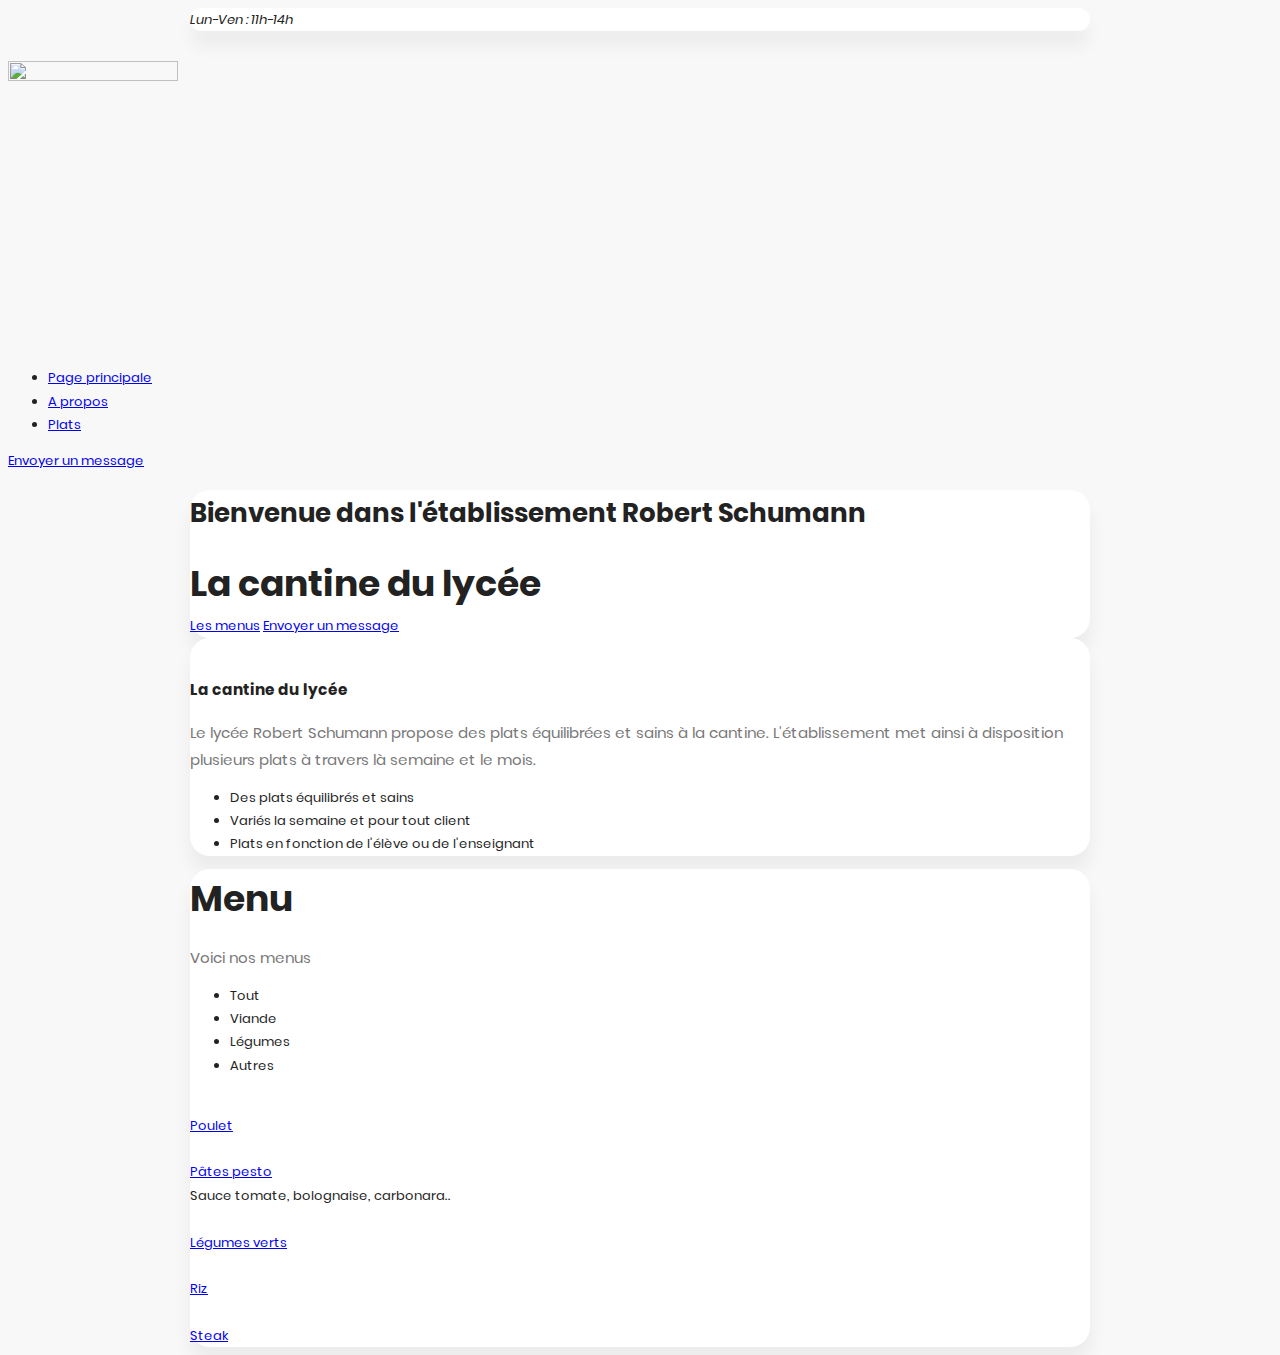
==== index.html @ 61a74714 "Ajout des dossiersAjout des dossiers" ====
<!DOCTYPE html>
<html lang="en">

<head>
  <meta charset="utf-8">
  <meta content="width=device-width, initial-scale=1.0" name="viewport">

  <title>Cantine Lycée Robert Schumann</title>
  <meta content="" name="description">
  <meta content="" name="keywords">

  <!-- Favicons -->
  <link href="assets/img/favicon.png" rel="icon">
  <link href="assets/img/apple-touch-icon.png" rel="apple-touch-icon">

  <!-- Google Fonts -->
  <link href="https://fonts.googleapis.com/css?family=Open+Sans:300,300i,400,400i,600,600i,700,700i|Playfair+Display:ital,wght@0,400;0,500;0,600;0,700;1,400;1,500;1,600;1,700|Poppins:300,300i,400,400i,500,500i,600,600i,700,700i" rel="stylesheet">

  <!-- Vendor CSS Files -->
  <link href="assets/vendor/animate.css/animate.min.css" rel="stylesheet">
  <link href="assets/vendor/aos/aos.css" rel="stylesheet">
  <link href="assets/vendor/bootstrap/css/bootstrap.min.css" rel="stylesheet">
  <link href="assets/vendor/bootstrap-icons/bootstrap-icons.css" rel="stylesheet">
  <link href="assets/vendor/boxicons/css/boxicons.min.css" rel="stylesheet">
  <link href="assets/vendor/glightbox/css/glightbox.min.css" rel="stylesheet">
  <link href="assets/vendor/swiper/swiper-bundle.min.css" rel="stylesheet">

  <!-- Template Main CSS File -->
  <link href="assets/css/style.css" rel="stylesheet">

  <!-- =======================================================
  * Template Name: Restaurantly - v3.10.0
  * Template URL: https://bootstrapmade.com/restaurantly-restaurant-template/
  * Author: BootstrapMade.com
  * License: https://bootstrapmade.com/license/
  ======================================================== -->
</head>

<body>

  <!-- ======= Top Bar ======= -->
  <div id="topbar" class="d-flex align-items-center fixed-top">
    <div class="container d-flex justify-content-center justify-content-md-between">

      <div class="contact-info d-flex align-items-center">
        <i class="bi bi-clock d-flex align-items-center ms-4"><span> Lun-Ven : 11h-14h  </span></i>
      </div>

      <div class="languages d-none d-md-flex align-items-center">
      </div>
    </div>
  </div>

  <!-- ======= Header ======= -->
  <header id="header" class="fixed-top d-flex align-items-cente">
    <div class="container-fluid container-xl d-flex align-items-center justify-content-lg-between">

      <h1 class="logo me-auto me-lg-0"><img src="assets/img/logo_cantine.png" height="300" width="170">
      </a></h1>
      <!-- Uncomment below if you prefer to use an image logo -->
      <!-- <a href="index.html" class="logo me-auto me-lg-0"><img src="assets/img/logo.png" alt="" class="img-fluid"></a>-->

      <nav id="navbar" class="navbar order-last order-lg-0">
        <ul>
          <li><a class="nav-link scrollto active" href="#hero">Page principale</a></li>
          <li><a class="nav-link scrollto" href="#about">A propos</a></li>
          <li><a class="nav-link scrollto" href="#menu">Plats</a></li>
        </ul>
        <i class="bi bi-list mobile-nav-toggle"></i>
      </nav><!-- .navbar -->
      <a href="#book-a-table" class="book-a-table-btn scrollto d-none d-lg-flex">Envoyer un message</a>

    </div>
  </header><!-- End Header -->

  <!-- ======= Hero Section ======= -->
  <section id="hero" class="d-flex align-items-center">
    <div class="container position-relative text-center text-lg-start" data-aos="zoom-in" data-aos-delay="100">
      <div class="row">
        <div class="col-lg-8">
          <h1>Bienvenue dans l'établissement <span>Robert Schumann</span></h1>
          <h2>La cantine du lycée</h2>

          <div class="btns">
            <a href="#menu" class="btn-menu animated fadeInUp scrollto">Les menus</a>
            <a href="#book-a-table" class="btn-book animated fadeInUp scrollto">Envoyer un message</a>
          </div>
        </div>
        <div class="col-lg-4 d-flex align-items-center justify-content-center position-relative" data-aos="zoom-in" data-aos-delay="200">
          <a href="https://www.youtube.com/watch?v=fm4fLvDPv0Y" class="glightbox play-btn"></a>
        </div>

      </div>
    </div>
  </section><!-- End Hero -->

  <main id="main">

    <!-- ======= About Section ======= -->
    <section id="about" class="about">
      <div class="container" data-aos="fade-up">

        <div class="row">
          <div class="col-lg-6 order-1 order-lg-2" data-aos="zoom-in" data-aos-delay="100">
            <div class="about-img">
              <img src="assets/img/about.jpg" alt="">
            </div>
          </div>
          <div class="col-lg-6 pt-4 pt-lg-0 order-2 order-lg-1 content">
            <h3>La cantine du lycée</h3>
            <p class="fst-italic">
              Le lycée Robert Schumann propose des plats équilibrées et sains à la cantine. L'établissement met ainsi à disposition
              plusieurs plats à travers là semaine et le mois.
            </p>
            <ul>
              <li><i class="bi bi-check-circle"></i> Des plats équilibrés et sains</li>
              <li><i class="bi bi-check-circle"></i> Variés la semaine et pour tout client</li>
              <li><i class="bi bi-check-circle"></i> Plats en fonction de l'élève ou de l'enseignant</ul>
          </div>
        </div>

      </div>
    </section><!-- End About Section -->

    <!-- ======= Menu Section ======= -->
    <section id="menu" class="menu section-bg">
      <div class="container" data-aos="fade-up">

        <div class="section-title">
          <h2>Menu</h2>
          <p>Voici nos menus</p>
        </div>

        <div class="row" data-aos="fade-up" data-aos-delay="100">
          <div class="col-lg-12 d-flex justify-content-center">
            <ul id="menu-flters">
              <li data-filter="*" class="filter-active">Tout</li>
              <li data-filter=".filter-viandes">Viande</li>
              <li data-filter=".filter-legumes">Légumes</li>
              <li data-filter=".filter-other">Autres</li>
            </ul>
          </div>
        </div>

        <div class="row menu-container" data-aos="fade-up" data-aos-delay="200">

          <div class="col-lg-6 menu-item filter-viandes">
            <img src="https://recette.supertoinette.com/155452/b/poulet-roti.jpg" class="menu-img" alt="">
            <div class="menu-content">
              <a href="#">Poulet</a>
            </div>
          </div>

          <div class="col-lg-6 menu-item filter-other">
            <img src="https://les-bonnes-pates.fr/wp-content/uploads/2020/01/assiette-pates-penne-rigate-pesto-de-calabre.png" class="menu-img" alt="">
            <div class="menu-content">
              <a href="#">Pâtes pesto</a>
            </div>
            <div class="menu-ingredients">
              Sauce tomate, bolognaise, carbonara..
            </div>
          </div>

          <div class="col-lg-6 menu-item filter-legumes">
            <img src="https://img.cuisineaz.com/660x660/2016/10/05/i92037-haricots-verts-de-grand-mere.jpg" class="menu-img" alt="">
            <div class="menu-content">
              <a href="#">Légumes verts</a>
            </div>
            <div class="menu-ingredients">
            </div>
          </div>

          <div class="col-lg-6 menu-item filter-other">
            <img src="https://assets.afcdn.com/recipe/20170314/37610_w1024h576c1cx2464cy1632.webp" class="menu-img" alt="">
            <div class="menu-content">
              <a href="#">Riz</a>
            </div>
            <div class="menu-ingredients">
            </div>
          </div>

          <div class="col-lg-6 menu-item filter-viandes">
            <img src="https://www.pixorepas.fr/recipes/images/56-phpG98IJl.png" class="menu-img" alt="">
            <div class="menu-content">
              <a href="#">Steak</a>
            </div>
            <div class="menu-ingredients">
            </div>
          </div>

        </div>

      </div>


  <!-- Vendor JS Files -->
  <script src="assets/vendor/aos/aos.js"></script>
  <script src="assets/vendor/bootstrap/js/bootstrap.bundle.min.js"></script>
  <script src="assets/vendor/glightbox/js/glightbox.min.js"></script>
  <script src="assets/vendor/isotope-layout/isotope.pkgd.min.js"></script>
  <script src="assets/vendor/swiper/swiper-bundle.min.js"></script>
  <script src="assets/vendor/php-email-form/validate.js"></script>

  <!-- Template Main JS File -->
  <script src="assets/js/main.js"></script>

</body>

</html>
---- assets/css/style.css ----
/* @extend display-flex; */
display-flex, .display-flex, .display-flex-center, .signup-content, .signin-content, .social-login, .socials {
  display: flex;
  display: -webkit-flex; }

/* @extend list-type-ulli; */
list-type-ulli, .socials {
  list-style-type: none;
  margin: 0;
  padding: 0; }

/* poppins-300 - latin */
@font-face {
  font-family: 'Poppins';
  font-style: normal;
  font-weight: 300;
  src: url("../fonts/poppins/poppins-v5-latin-300.eot");
  /* IE9 Compat Modes */
  src: local("Poppins Light"), local("Poppins-Light"), url("../fonts/poppins/poppins-v5-latin-300.eot?#iefix") format("embedded-opentype"), url("../fonts/poppins/poppins-v5-latin-300.woff2") format("woff2"), url("../fonts/poppins/poppins-v5-latin-300.woff") format("woff"), url("../fonts/poppins/poppins-v5-latin-300.ttf") format("truetype"), url("../fonts/poppins/poppins-v5-latin-300.svg#Poppins") format("svg");
  /* Legacy iOS */ }
/* poppins-300italic - latin */
@font-face {
  font-family: 'Poppins';
  font-style: italic;
  font-weight: 300;
  src: url("../fonts/poppins/poppins-v5-latin-300italic.eot");
  /* IE9 Compat Modes */
  src: local("Poppins Light Italic"), local("Poppins-LightItalic"), url("../fonts/poppins/poppins-v5-latin-300italic.eot?#iefix") format("embedded-opentype"), url("../fonts/poppins/poppins-v5-latin-300italic.woff2") format("woff2"), url("../fonts/poppins/poppins-v5-latin-300italic.woff") format("woff"), url("../fonts/poppins/poppins-v5-latin-300italic.ttf") format("truetype"), url("../fonts/poppins/poppins-v5-latin-300italic.svg#Poppins") format("svg");
  /* Legacy iOS */ }
/* poppins-regular - latin */
@font-face {
  font-family: 'Poppins';
  font-style: normal;
  font-weight: 400;
  src: url("../fonts/poppins/poppins-v5-latin-regular.eot");
  /* IE9 Compat Modes */
  src: local("Poppins Regular"), local("Poppins-Regular"), url("../fonts/poppins/poppins-v5-latin-regular.eot?#iefix") format("embedded-opentype"), url("../fonts/poppins/poppins-v5-latin-regular.woff2") format("woff2"), url("../fonts/poppins/poppins-v5-latin-regular.woff") format("woff"), url("../fonts/poppins/poppins-v5-latin-regular.ttf") format("truetype"), url("../fonts/poppins/poppins-v5-latin-regular.svg#Poppins") format("svg");
  /* Legacy iOS */ }
/* poppins-italic - latin */
@font-face {
  font-family: 'Poppins';
  font-style: italic;
  font-weight: 400;
  src: url("../fonts/poppins/poppins-v5-latin-italic.eot");
  /* IE9 Compat Modes */
  src: local("Poppins Italic"), local("Poppins-Italic"), url("../fonts/poppins/poppins-v5-latin-italic.eot?#iefix") format("embedded-opentype"), url("../fonts/poppins/poppins-v5-latin-italic.woff2") format("woff2"), url("../fonts/poppins/poppins-v5-latin-italic.woff") format("woff"), url("../fonts/poppins/poppins-v5-latin-italic.ttf") format("truetype"), url("../fonts/poppins/poppins-v5-latin-italic.svg#Poppins") format("svg");
  /* Legacy iOS */ }
/* poppins-500 - latin */
@font-face {
  font-family: 'Poppins';
  font-style: normal;
  font-weight: 500;
  src: url("../fonts/poppins/poppins-v5-latin-500.eot");
  /* IE9 Compat Modes */
  src: local("Poppins Medium"), local("Poppins-Medium"), url("../fonts/poppins/poppins-v5-latin-500.eot?#iefix") format("embedded-opentype"), url("../fonts/poppins/poppins-v5-latin-500.woff2") format("woff2"), url("../fonts/poppins/poppins-v5-latin-500.woff") format("woff"), url("../fonts/poppins/poppins-v5-latin-500.ttf") format("truetype"), url("../fonts/poppins/poppins-v5-latin-500.svg#Poppins") format("svg");
  /* Legacy iOS */ }
/* poppins-500italic - latin */
@font-face {
  font-family: 'Poppins';
  font-style: italic;
  font-weight: 500;
  src: url("../fonts/poppins/poppins-v5-latin-500italic.eot");
  /* IE9 Compat Modes */
  src: local("Poppins Medium Italic"), local("Poppins-MediumItalic"), url("../fonts/poppins/poppins-v5-latin-500italic.eot?#iefix") format("embedded-opentype"), url("../fonts/poppins/poppins-v5-latin-500italic.woff2") format("woff2"), url("../fonts/poppins/poppins-v5-latin-500italic.woff") format("woff"), url("../fonts/poppins/poppins-v5-latin-500italic.ttf") format("truetype"), url("../fonts/poppins/poppins-v5-latin-500italic.svg#Poppins") format("svg");
  /* Legacy iOS */ }
/* poppins-600 - latin */
@font-face {
  font-family: 'Poppins';
  font-style: normal;
  font-weight: 600;
  src: url("../fonts/poppins/poppins-v5-latin-600.eot");
  /* IE9 Compat Modes */
  src: local("Poppins SemiBold"), local("Poppins-SemiBold"), url("../fonts/poppins/poppins-v5-latin-600.eot?#iefix") format("embedded-opentype"), url("../fonts/poppins/poppins-v5-latin-600.woff2") format("woff2"), url("../fonts/poppins/poppins-v5-latin-600.woff") format("woff"), url("../fonts/poppins/poppins-v5-latin-600.ttf") format("truetype"), url("../fonts/poppins/poppins-v5-latin-600.svg#Poppins") format("svg");
  /* Legacy iOS */ }
/* poppins-700 - latin */
@font-face {
  font-family: 'Poppins';
  font-style: normal;
  font-weight: 700;
  src: url("../fonts/poppins/poppins-v5-latin-700.eot");
  /* IE9 Compat Modes */
  src: local("Poppins Bold"), local("Poppins-Bold"), url("../fonts/poppins/poppins-v5-latin-700.eot?#iefix") format("embedded-opentype"), url("../fonts/poppins/poppins-v5-latin-700.woff2") format("woff2"), url("../fonts/poppins/poppins-v5-latin-700.woff") format("woff"), url("../fonts/poppins/poppins-v5-latin-700.ttf") format("truetype"), url("../fonts/poppins/poppins-v5-latin-700.svg#Poppins") format("svg");
  /* Legacy iOS */ }
/* poppins-700italic - latin */
@font-face {
  font-family: 'Poppins';
  font-style: italic;
  font-weight: 700;
  src: url("../fonts/poppins/poppins-v5-latin-700italic.eot");
  /* IE9 Compat Modes */
  src: local("Poppins Bold Italic"), local("Poppins-BoldItalic"), url("../fonts/poppins/poppins-v5-latin-700italic.eot?#iefix") format("embedded-opentype"), url("../fonts/poppins/poppins-v5-latin-700italic.woff2") format("woff2"), url("../fonts/poppins/poppins-v5-latin-700italic.woff") format("woff"), url("../fonts/poppins/poppins-v5-latin-700italic.ttf") format("truetype"), url("../fonts/poppins/poppins-v5-latin-700italic.svg#Poppins") format("svg");
  /* Legacy iOS */ }
/* poppins-800 - latin */
@font-face {
  font-family: 'Poppins';
  font-style: normal;
  font-weight: 800;
  src: url("../fonts/poppins/poppins-v5-latin-800.eot");
  /* IE9 Compat Modes */
  src: local("Poppins ExtraBold"), local("Poppins-ExtraBold"), url("../fonts/poppins/poppins-v5-latin-800.eot?#iefix") format("embedded-opentype"), url("../fonts/poppins/poppins-v5-latin-800.woff2") format("woff2"), url("../fonts/poppins/poppins-v5-latin-800.woff") format("woff"), url("../fonts/poppins/poppins-v5-latin-800.ttf") format("truetype"), url("../fonts/poppins/poppins-v5-latin-800.svg#Poppins") format("svg");
  /* Legacy iOS */ }
/* poppins-800italic - latin */
@font-face {
  font-family: 'Poppins';
  font-style: italic;
  font-weight: 800;
  src: url("../fonts/poppins/poppins-v5-latin-800italic.eot");
  /* IE9 Compat Modes */
  src: local("Poppins ExtraBold Italic"), local("Poppins-ExtraBoldItalic"), url("../fonts/poppins/poppins-v5-latin-800italic.eot?#iefix") format("embedded-opentype"), url("../fonts/poppins/poppins-v5-latin-800italic.woff2") format("woff2"), url("../fonts/poppins/poppins-v5-latin-800italic.woff") format("woff"), url("../fonts/poppins/poppins-v5-latin-800italic.ttf") format("truetype"), url("../fonts/poppins/poppins-v5-latin-800italic.svg#Poppins") format("svg");
  /* Legacy iOS */ }
/* poppins-900 - latin */
@font-face {
  font-family: 'Poppins';
  font-style: normal;
  font-weight: 900;
  src: url("../fonts/poppins/poppins-v5-latin-900.eot");
  /* IE9 Compat Modes */
  src: local("Poppins Black"), local("Poppins-Black"), url("../fonts/poppins/poppins-v5-latin-900.eot?#iefix") format("embedded-opentype"), url("../fonts/poppins/poppins-v5-latin-900.woff2") format("woff2"), url("../fonts/poppins/poppins-v5-latin-900.woff") format("woff"), url("../fonts/poppins/poppins-v5-latin-900.ttf") format("truetype"), url("../fonts/poppins/poppins-v5-latin-900.svg#Poppins") format("svg");
  /* Legacy iOS */ }
a:focus, a:active {
  text-decoration: none;
  outline: none;
  transition: all 300ms ease 0s;
  -moz-transition: all 300ms ease 0s;
  -webkit-transition: all 300ms ease 0s;
  -o-transition: all 300ms ease 0s;
  -ms-transition: all 300ms ease 0s; }

input, select, textarea {
  outline: none;
  appearance: unset !important;
  -moz-appearance: unset !important;
  -webkit-appearance: unset !important;
  -o-appearance: unset !important;
  -ms-appearance: unset !important; }

input::-webkit-outer-spin-button, input::-webkit-inner-spin-button {
  appearance: none !important;
  -moz-appearance: none !important;
  -webkit-appearance: none !important;
  -o-appearance: none !important;
  -ms-appearance: none !important;
  margin: 0; }

input:focus, select:focus, textarea:focus {
  outline: none;
  box-shadow: none !important;
  -moz-box-shadow: none !important;
  -webkit-box-shadow: none !important;
  -o-box-shadow: none !important;
  -ms-box-shadow: none !important; }

input[type=checkbox] {
  appearance: checkbox !important;
  -moz-appearance: checkbox !important;
  -webkit-appearance: checkbox !important;
  -o-appearance: checkbox !important;
  -ms-appearance: checkbox !important; }

input[type=radio] {
  appearance: radio !important;
  -moz-appearance: radio !important;
  -webkit-appearance: radio !important;
  -o-appearance: radio !important;
  -ms-appearance: radio !important; }

img {
  max-width: 100%;
  height: auto; }

figure {
  margin: 0; }

p {
  margin-bottom: 0px;
  font-size: 15px;
  color: #777; }

h2 {
  line-height: 1.66;
  margin: 0;
  padding: 0;
  font-weight: bold;
  color: #222;
  font-family: Poppins;
  font-size: 36px; }

.main {
  background: #f8f8f8;
  padding: 150px 0; }

.clear {
  clear: both; }

body {
  font-size: 13px;
  line-height: 1.8;
  color: #222;
  background: #f8f8f8;
  font-weight: 400;
  font-family: Poppins; }

.container {
  width: 900px;
  background: #fff;
  margin: 0 auto;
  box-shadow: 0px 15px 16.83px 0.17px rgba(0, 0, 0, 0.05);
  -moz-box-shadow: 0px 15px 16.83px 0.17px rgba(0, 0, 0, 0.05);
  -webkit-box-shadow: 0px 15px 16.83px 0.17px rgba(0, 0, 0, 0.05);
  -o-box-shadow: 0px 15px 16.83px 0.17px rgba(0, 0, 0, 0.05);
  -ms-box-shadow: 0px 15px 16.83px 0.17px rgba(0, 0, 0, 0.05);
  border-radius: 20px;
  -moz-border-radius: 20px;
  -webkit-border-radius: 20px;
  -o-border-radius: 20px;
  -ms-border-radius: 20px; }

.display-flex {
  justify-content: space-between;
  -moz-justify-content: space-between;
  -webkit-justify-content: space-between;
  -o-justify-content: space-between;
  -ms-justify-content: space-between;
  align-items: center;
  -moz-align-items: center;
  -webkit-align-items: center;
  -o-align-items: center;
  -ms-align-items: center; }

.display-flex-center {
  justify-content: center;
  -moz-justify-content: center;
  -webkit-justify-content: center;
  -o-justify-content: center;
  -ms-justify-content: center;
  align-items: center;
  -moz-align-items: center;
  -webkit-align-items: center;
  -o-align-items: center;
  -ms-align-items: center; }

.position-center {
  position: absolute;
  top: 50%;
  left: 50%;
  transform: translate(-50%, -50%);
  -moz-transform: translate(-50%, -50%);
  -webkit-transform: translate(-50%, -50%);
  -o-transform: translate(-50%, -50%);
  -ms-transform: translate(-50%, -50%); }

.signup {
  margin-bottom: 150px; }

.signup-content {
  padding: 75px 0; }

.signup-form, .signup-image, .signin-form, .signin-image {
  width: 50%;
  overflow: hidden; }

.signup-image {
  margin: 0 55px; }

.form-title {
  margin-bottom: 33px; }

.signup-image {
  margin-top: 45px; }

figure {
  margin-bottom: 50px;
  text-align: center; }

.form-submit {
  display: inline-block;
  background: #6dabe4;
  color: #fff;
  border-bottom: none;
  width: auto;
  padding: 15px 39px;
  border-radius: 5px;
  -moz-border-radius: 5px;
  -webkit-border-radius: 5px;
  -o-border-radius: 5px;
  -ms-border-radius: 5px;
  margin-top: 25px;
  cursor: pointer; }
  .form-submit:hover {
    background: #4292dc; }

#signin {
  margin-top: 16px; }

.signup-image-link {
  font-size: 14px;
  color: #222;
  display: block;
  text-align: center; }

.term-service {
  font-size: 13px;
  color: #222; }

.signup-form {
  margin-left: 75px;
  margin-right: 75px;
  padding-left: 34px; }

.register-form {
  width: 100%; }

.form-group {
  position: relative;
  margin-bottom: 25px;
  overflow: hidden; }
  .form-group:last-child {
    margin-bottom: 0px; }

input {
  width: 100%;
  display: block;
  border: none;
  border-bottom: 1px solid #999;
  padding: 6px 30px;
  font-family: Poppins;
  box-sizing: border-box; }
  input::-webkit-input-placeholder {
    color: #999; }
  input::-moz-placeholder {
    color: #999; }
  input:-ms-input-placeholder {
    color: #999; }
  input:-moz-placeholder {
    color: #999; }
  input:focus {
    border-bottom: 1px solid #222; }
    input:focus::-webkit-input-placeholder {
      color: #222; }
    input:focus::-moz-placeholder {
      color: #222; }
    input:focus:-ms-input-placeholder {
      color: #222; }
    input:focus:-moz-placeholder {
      color: #222; }

input[type=checkbox]:not(old) {
  width: 2em;
  margin: 0;
  padding: 0;
  font-size: 1em;
  display: none; }

input[type=checkbox]:not(old) + label {
  display: inline-block;
  line-height: 1.5em;
  margin-top: 6px; }

input[type=checkbox]:not(old) + label > span {
  display: inline-block;
  width: 13px;
  height: 13px;
  margin-right: 15px;
  margin-bottom: 3px;
  border: 1px solid #999;
  border-radius: 2px;
  -moz-border-radius: 2px;
  -webkit-border-radius: 2px;
  -o-border-radius: 2px;
  -ms-border-radius: 2px;
  background: white;
  background-image: -moz-linear-gradient(white, white);
  background-image: -ms-linear-gradient(white, white);
  background-image: -o-linear-gradient(white, white);
  background-image: -webkit-linear-gradient(white, white);
  background-image: linear-gradient(white, white);
  vertical-align: bottom; }

input[type=checkbox]:not(old):checked + label > span {
  background-image: -moz-linear-gradient(white, white);
  background-image: -ms-linear-gradient(white, white);
  background-image: -o-linear-gradient(white, white);
  background-image: -webkit-linear-gradient(white, white);
  background-image: linear-gradient(white, white); }

input[type=checkbox]:not(old):checked + label > span:before {
  content: '\f26b';
  display: block;
  color: #222;
  font-size: 11px;
  line-height: 1.2;
  text-align: center;
  font-family: 'Material-Design-Iconic-Font';
  font-weight: bold; }

.agree-term {
  display: inline-block;
  width: auto; }

label {
  position: absolute;
  left: 0;
  top: 50%;
  transform: translateY(-50%);
  -moz-transform: translateY(-50%);
  -webkit-transform: translateY(-50%);
  -o-transform: translateY(-50%);
  -ms-transform: translateY(-50%);
  color: #222; }

.label-has-error {
  top: 22%; }

label.error {
  position: relative;
  background: url("../images/unchecked.gif") no-repeat;
  background-position-y: 3px;
  padding-left: 20px;
  display: block;
  margin-top: 20px; }

label.valid {
  display: block;
  position: absolute;
  right: 0;
  left: auto;
  margin-top: -6px;
  width: 20px;
  height: 20px;
  background: transparent; }
  label.valid:after {
    font-family: 'Material-Design-Iconic-Font';
    content: '\f269';
    width: 100%;
    height: 100%;
    position: absolute;
    /* right: 0; */
    font-size: 16px;
    color: green; }

.label-agree-term {
  position: relative;
  top: 0%;
  transform: translateY(0);
  -moz-transform: translateY(0);
  -webkit-transform: translateY(0);
  -o-transform: translateY(0);
  -ms-transform: translateY(0); }

.material-icons-name {
  font-size: 18px; }

.signin-content {
  padding-top: 67px;
  padding-bottom: 87px; }

.social-login {
  align-items: center;
  -moz-align-items: center;
  -webkit-align-items: center;
  -o-align-items: center;
  -ms-align-items: center;
  margin-top: 80px; }

.social-label {
  display: inline-block;
  margin-right: 15px; }

.socials li {
  padding: 5px; }
  .socials li:last-child {
    margin-right: 0px; }
  .socials li a {
    text-decoration: none; }
    .socials li a i {
      width: 30px;
      height: 30px;
      color: #fff;
      font-size: 14px;
      border-radius: 5px;
      -moz-border-radius: 5px;
      -webkit-border-radius: 5px;
      -o-border-radius: 5px;
      -ms-border-radius: 5px;
      transform: translateZ(0);
      -moz-transform: translateZ(0);
      -webkit-transform: translateZ(0);
      -o-transform: translateZ(0);
      -ms-transform: translateZ(0);
      -webkit-transition-duration: 0.3s;
      transition-duration: 0.3s;
      -webkit-transition-property: transform;
      transition-property: transform;
      -webkit-transition-timing-function: ease-out;
      transition-timing-function: ease-out; }
  .socials li:hover a i {
    -webkit-transform: scale(1.3) translateZ(0);
    transform: scale(1.3) translateZ(0); }

.zmdi-facebook {
  background: #3b5998; }

.zmdi-twitter {
  background: #1da0f2; }

.zmdi-google {
  background: #e72734; }

.signin-form {
  margin-right: 90px;
  margin-left: 80px; }

.signin-image {
  margin-left: 110px;
  margin-right: 20px;
  margin-top: 10px; }

@media screen and (max-width: 1200px) {
  .container {
    width: calc( 100% - 30px);
    max-width: 100%; } }
@media screen and (min-width: 1024px) {
  .container {
    max-width: 1200px; } }
@media screen and (max-width: 768px) {
  .signup-content, .signin-content {
    flex-direction: column;
    -moz-flex-direction: column;
    -webkit-flex-direction: column;
    -o-flex-direction: column;
    -ms-flex-direction: column;
    justify-content: center;
    -moz-justify-content: center;
    -webkit-justify-content: center;
    -o-justify-content: center;
    -ms-justify-content: center; }

  .signup-form {
    margin-left: 0px;
    margin-right: 0px;
    padding-left: 0px;
    /* box-sizing: border-box; */
    padding: 0 30px; }

  .signin-image {
    margin-left: 0px;
    margin-right: 0px;
    margin-top: 50px;
    order: 2;
    -moz-order: 2;
    -webkit-order: 2;
    -o-order: 2;
    -ms-order: 2; }

  .signup-form, .signup-image, .signin-form, .signin-image {
    width: auto; }

  .social-login {
    justify-content: center;
    -moz-justify-content: center;
    -webkit-justify-content: center;
    -o-justify-content: center;
    -ms-justify-content: center; }

  .form-button {
    text-align: center; }

  .signin-form {
    order: 1;
    -moz-order: 1;
    -webkit-order: 1;
    -o-order: 1;
    -ms-order: 1;
    margin-right: 0px;
    margin-left: 0px;
    padding: 0 30px; }

  .form-title {
    text-align: center; } }
@media screen and (max-width: 400px) {
  .social-login {
    flex-direction: column;
    -moz-flex-direction: column;
    -webkit-flex-direction: column;
    -o-flex-direction: column;
    -ms-flex-direction: column; }

  .social-label {
    margin-right: 0px;
    margin-bottom: 10px; } }

/*# sourceMappingURL=style.css.map */
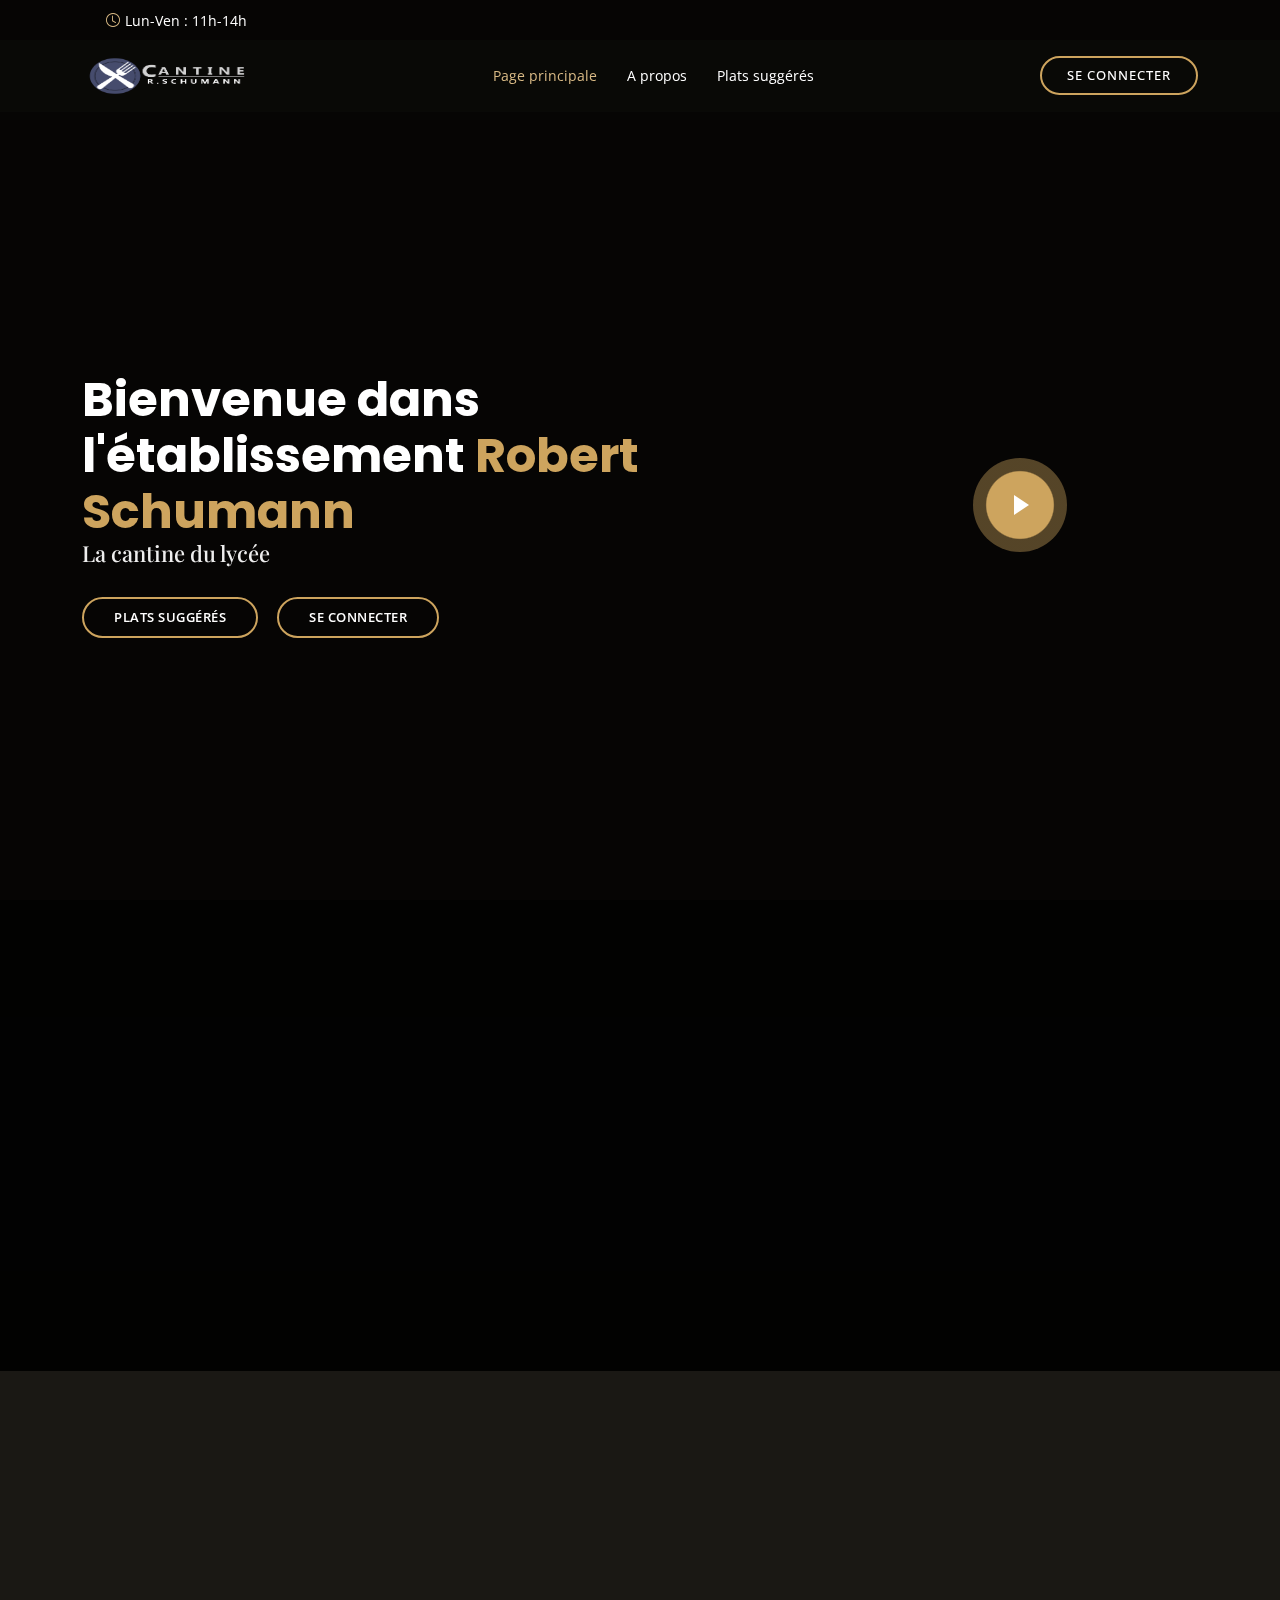
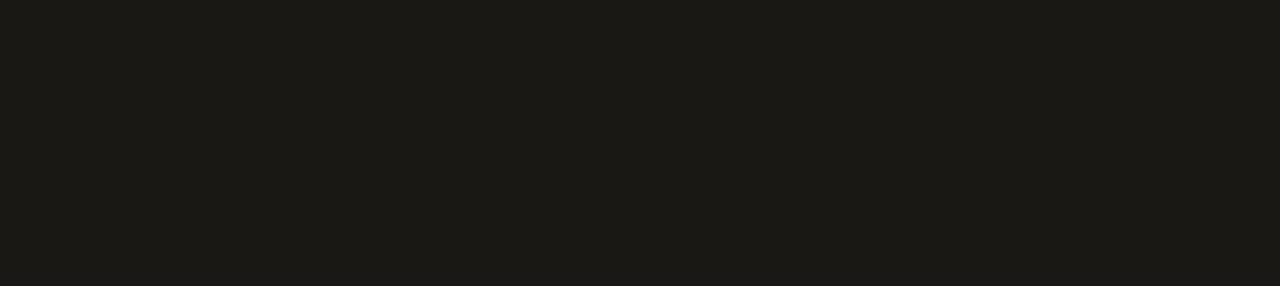
==== commit cf587562: "modification des fichiers html" ====
--- a/index.html
+++ b/index.html
@@ -64,34 +64,34 @@
         <ul>
           <li><a class="nav-link scrollto active" href="#hero">Page principale</a></li>
           <li><a class="nav-link scrollto" href="#about">A propos</a></li>
-          <li><a class="nav-link scrollto" href="#menu">Plats</a></li>
+          <li><a class="nav-link scrollto" href="#menu">Plats suggérés</a></li>
         </ul>
         <i class="bi bi-list mobile-nav-toggle"></i>
       </nav><!-- .navbar -->
-      <a href="#book-a-table" class="book-a-table-btn scrollto d-none d-lg-flex">Envoyer un message</a>
+      <a href="inner-page.html" class="book-a-table-btn scrollto d-none d-lg-flex">Se connecter</a>
 
     </div>
   </header><!-- End Header -->
 
   <!-- ======= Hero Section ======= -->
-  <section id="hero" class="d-flex align-items-center">
-    <div class="container position-relative text-center text-lg-start" data-aos="zoom-in" data-aos-delay="100">
-      <div class="row">
-        <div class="col-lg-8">
-          <h1>Bienvenue dans l'établissement <span>Robert Schumann</span></h1>
-          <h2>La cantine du lycée</h2>
-
-          <div class="btns">
-            <a href="#menu" class="btn-menu animated fadeInUp scrollto">Les menus</a>
-            <a href="#book-a-table" class="btn-book animated fadeInUp scrollto">Envoyer un message</a>
-          </div>
-        </div>
-        <div class="col-lg-4 d-flex align-items-center justify-content-center position-relative" data-aos="zoom-in" data-aos-delay="200">
-          <a href="https://www.youtube.com/watch?v=fm4fLvDPv0Y" class="glightbox play-btn"></a>
-        </div>
-
-      </div>
-    </div>
+    <section id="hero" class="d-flex align-items-center">
+      <div class="container position-relative text-center text-lg-start" data-aos="zoom-in" data-aos-delay="100">
+        <div class="row">
+          <div class="col-lg-8">
+            <h1>Bienvenue dans l'établissement <span>Robert Schumann</span></h1>
+            <h2>La cantine du lycée</h2>
+
+            <div class="btns">
+              <a href="#menu" class="btn-menu animated fadeInUp scrollto">Plats suggérés</a>
+              <a href="inner-page.html" class="btn-book animated fadeInUp scrollto">Se connecter</a>
+            </div>
+          </div>
+          <div class="col-lg-4 d-flex align-items-center justify-content-center position-relative" data-aos="zoom-in" data-aos-delay="200">
+            <a href="https://www.youtube.com/watch?v=fm4fLvDPv0Y" class="glightbox play-btn"></a>
+          </div>
+
+        </div>
+      </div>
   </section><!-- End Hero -->
 
   <main id="main">
@@ -127,8 +127,8 @@
       <div class="container" data-aos="fade-up">
 
         <div class="section-title">
-          <h2>Menu</h2>
-          <p>Voici nos menus</p>
+          <h2>Plats</h2>
+          <p>Voici nos plats</p>
         </div>
 
         <div class="row" data-aos="fade-up" data-aos-delay="100">
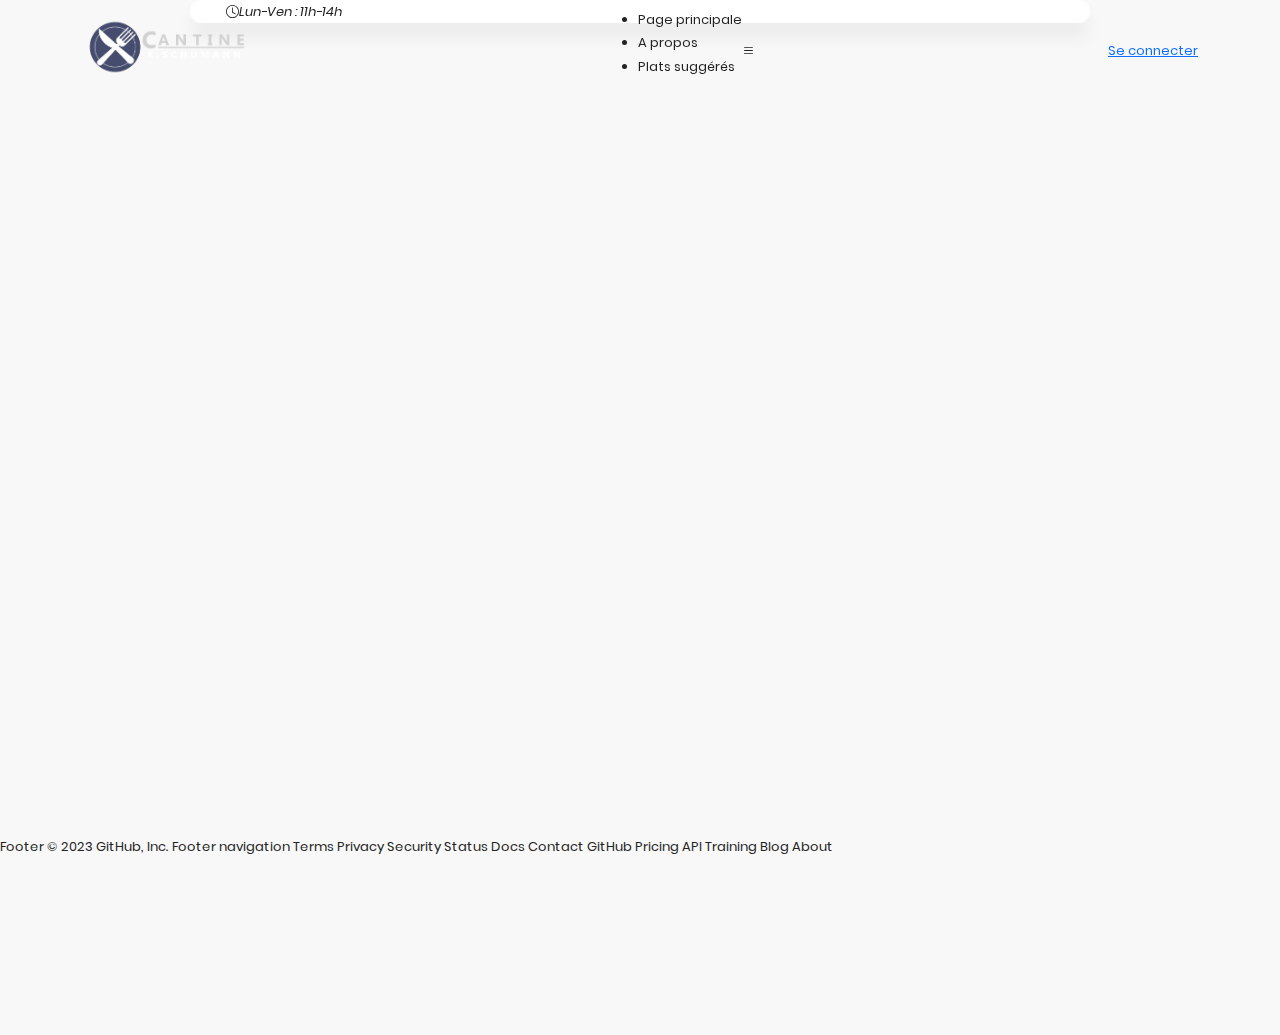
==== commit 910027bc: "Changement des fichiers de git" ====
--- a/index.html
+++ b/index.html
@@ -1,11 +1,11 @@
 <!DOCTYPE html>
-<html lang="en">
+<html lang="fr">
 
 <head>
   <meta charset="utf-8">
   <meta content="width=device-width, initial-scale=1.0" name="viewport">
 
-  <title>Cantine Lycée Robert Schumann</title>
+  <title>Cantine Lycée Schumann</title>
   <meta content="" name="description">
   <meta content="" name="keywords">
 
@@ -38,172 +38,186 @@
 
 <body>
 
-  <!-- ======= Top Bar ======= -->
-  <div id="topbar" class="d-flex align-items-center fixed-top">
-    <div class="container d-flex justify-content-center justify-content-md-between">
-
-      <div class="contact-info d-flex align-items-center">
-        <i class="bi bi-clock d-flex align-items-center ms-4"><span> Lun-Ven : 11h-14h  </span></i>
-      </div>
-
-      <div class="languages d-none d-md-flex align-items-center">
-      </div>
+<!-- ======= Top Bar ======= -->
+<div id="topbar" class="d-flex align-items-center fixed-top">
+  <div class="container d-flex justify-content-center justify-content-md-between">
+
+    <div class="contact-info d-flex align-items-center">
+      <i class="bi bi-clock d-flex align-items-center ms-4"><span> Lun-Ven : 11h-14h  </span></i>
+    </div>
+
+    <div class="languages d-none d-md-flex align-items-center">
     </div>
   </div>
-
-  <!-- ======= Header ======= -->
-  <header id="header" class="fixed-top d-flex align-items-cente">
-    <div class="container-fluid container-xl d-flex align-items-center justify-content-lg-between">
-
-      <h1 class="logo me-auto me-lg-0"><img src="assets/img/logo_cantine.png" height="300" width="170">
+</div>
+
+<!-- ======= Header ======= -->
+<header id="header" class="fixed-top d-flex align-items-cente">
+  <div class="container-fluid container-xl d-flex align-items-center justify-content-lg-between">
+
+    <h1 class="logo me-auto me-lg-0"><img src="assets/img/logo_cantine.png" height="300" width="170">
       </a></h1>
-      <!-- Uncomment below if you prefer to use an image logo -->
-      <!-- <a href="index.html" class="logo me-auto me-lg-0"><img src="assets/img/logo.png" alt="" class="img-fluid"></a>-->
-
-      <nav id="navbar" class="navbar order-last order-lg-0">
-        <ul>
-          <li><a class="nav-link scrollto active" href="#hero">Page principale</a></li>
-          <li><a class="nav-link scrollto" href="#about">A propos</a></li>
-          <li><a class="nav-link scrollto" href="#menu">Plats suggérés</a></li>
-        </ul>
-        <i class="bi bi-list mobile-nav-toggle"></i>
-      </nav><!-- .navbar -->
-      <a href="inner-page.html" class="book-a-table-btn scrollto d-none d-lg-flex">Se connecter</a>
-
-    </div>
-  </header><!-- End Header -->
-
-  <!-- ======= Hero Section ======= -->
-    <section id="hero" class="d-flex align-items-center">
-      <div class="container position-relative text-center text-lg-start" data-aos="zoom-in" data-aos-delay="100">
-        <div class="row">
-          <div class="col-lg-8">
-            <h1>Bienvenue dans l'établissement <span>Robert Schumann</span></h1>
-            <h2>La cantine du lycée</h2>
-
-            <div class="btns">
-              <a href="#menu" class="btn-menu animated fadeInUp scrollto">Plats suggérés</a>
-              <a href="inner-page.html" class="btn-book animated fadeInUp scrollto">Se connecter</a>
-            </div>
-          </div>
-          <div class="col-lg-4 d-flex align-items-center justify-content-center position-relative" data-aos="zoom-in" data-aos-delay="200">
-            <a href="https://www.youtube.com/watch?v=fm4fLvDPv0Y" class="glightbox play-btn"></a>
-          </div>
-
-        </div>
-      </div>
-  </section><!-- End Hero -->
-
-  <main id="main">
-
-    <!-- ======= About Section ======= -->
-    <section id="about" class="about">
-      <div class="container" data-aos="fade-up">
-
-        <div class="row">
-          <div class="col-lg-6 order-1 order-lg-2" data-aos="zoom-in" data-aos-delay="100">
-            <div class="about-img">
-              <img src="assets/img/about.jpg" alt="">
-            </div>
-          </div>
-          <div class="col-lg-6 pt-4 pt-lg-0 order-2 order-lg-1 content">
-            <h3>La cantine du lycée</h3>
-            <p class="fst-italic">
-              Le lycée Robert Schumann propose des plats équilibrées et sains à la cantine. L'établissement met ainsi à disposition
-              plusieurs plats à travers là semaine et le mois.
-            </p>
-            <ul>
-              <li><i class="bi bi-check-circle"></i> Des plats équilibrés et sains</li>
-              <li><i class="bi bi-check-circle"></i> Variés la semaine et pour tout client</li>
-              <li><i class="bi bi-check-circle"></i> Plats en fonction de l'élève ou de l'enseignant</ul>
-          </div>
-        </div>
-
-      </div>
-    </section><!-- End About Section -->
-
-    <!-- ======= Menu Section ======= -->
-    <section id="menu" class="menu section-bg">
-      <div class="container" data-aos="fade-up">
-
-        <div class="section-title">
-          <h2>Plats</h2>
-          <p>Voici nos plats</p>
-        </div>
-
-        <div class="row" data-aos="fade-up" data-aos-delay="100">
-          <div class="col-lg-12 d-flex justify-content-center">
-            <ul id="menu-flters">
-              <li data-filter="*" class="filter-active">Tout</li>
-              <li data-filter=".filter-viandes">Viande</li>
-              <li data-filter=".filter-legumes">Légumes</li>
-              <li data-filter=".filter-other">Autres</li>
-            </ul>
-          </div>
-        </div>
-
-        <div class="row menu-container" data-aos="fade-up" data-aos-delay="200">
-
-          <div class="col-lg-6 menu-item filter-viandes">
-            <img src="https://recette.supertoinette.com/155452/b/poulet-roti.jpg" class="menu-img" alt="">
-            <div class="menu-content">
-              <a href="#">Poulet</a>
-            </div>
-          </div>
-
-          <div class="col-lg-6 menu-item filter-other">
-            <img src="https://les-bonnes-pates.fr/wp-content/uploads/2020/01/assiette-pates-penne-rigate-pesto-de-calabre.png" class="menu-img" alt="">
-            <div class="menu-content">
-              <a href="#">Pâtes pesto</a>
-            </div>
-            <div class="menu-ingredients">
-              Sauce tomate, bolognaise, carbonara..
-            </div>
-          </div>
-
-          <div class="col-lg-6 menu-item filter-legumes">
-            <img src="https://img.cuisineaz.com/660x660/2016/10/05/i92037-haricots-verts-de-grand-mere.jpg" class="menu-img" alt="">
-            <div class="menu-content">
-              <a href="#">Légumes verts</a>
-            </div>
-            <div class="menu-ingredients">
-            </div>
-          </div>
-
-          <div class="col-lg-6 menu-item filter-other">
-            <img src="https://assets.afcdn.com/recipe/20170314/37610_w1024h576c1cx2464cy1632.webp" class="menu-img" alt="">
-            <div class="menu-content">
-              <a href="#">Riz</a>
-            </div>
-            <div class="menu-ingredients">
-            </div>
-          </div>
-
-          <div class="col-lg-6 menu-item filter-viandes">
-            <img src="https://www.pixorepas.fr/recipes/images/56-phpG98IJl.png" class="menu-img" alt="">
-            <div class="menu-content">
-              <a href="#">Steak</a>
-            </div>
-            <div class="menu-ingredients">
-            </div>
-          </div>
-
-        </div>
-
-      </div>
-
-
-  <!-- Vendor JS Files -->
-  <script src="assets/vendor/aos/aos.js"></script>
-  <script src="assets/vendor/bootstrap/js/bootstrap.bundle.min.js"></script>
-  <script src="assets/vendor/glightbox/js/glightbox.min.js"></script>
-  <script src="assets/vendor/isotope-layout/isotope.pkgd.min.js"></script>
-  <script src="assets/vendor/swiper/swiper-bundle.min.js"></script>
-  <script src="assets/vendor/php-email-form/validate.js"></script>
-
-  <!-- Template Main JS File -->
-  <script src="assets/js/main.js"></script>
+    <!-- Uncomment below if you prefer to use an image logo -->
+    <!-- <a href="index.html" class="logo me-auto me-lg-0"><img src="assets/img/logo.png" alt="" class="img-fluid"></a>-->
+
+    <nav id="navbar" class="navbar order-last order-lg-0">
+      <ul>
+        <li><a class="nav-link scrollto active" href="#hero">Page principale</a></li>
+        <li><a class="nav-link scrollto" href="#about">A propos</a></li>
+        <li><a class="nav-link scrollto" href="#menu">Plats suggérés</a></li>
+      </ul>
+      <i class="bi bi-list mobile-nav-toggle"></i>
+    </nav><!-- .navbar -->
+    <a href="inner-page.html" class="book-a-table-btn scrollto d-none d-lg-flex">Se connecter</a>
+
+  </div>
+</header><!-- End Header -->
+
+<!-- ======= Hero Section ======= -->
+<section id="hero" class="d-flex align-items-center">
+  <div class="container position-relative text-center text-lg-start" data-aos="zoom-in" data-aos-delay="100">
+    <div class="row">
+      <div class="col-lg-8">
+        <h1>Bienvenue dans l'établissement <span>Robert Schumann</span></h1>
+        <h2>La cantine du lycée</h2>
+
+        <div class="btns">
+          <a href="#menu" class="btn-menu animated fadeInUp scrollto">Plats suggérés</a>
+          <a href="connexion.html" class="btn-book animated fadeInUp scrollto">Se connecter</a>
+        </div>
+      </div>
+      <div class="col-lg-4 d-flex align-items-center justify-content-center position-relative" data-aos="zoom-in" data-aos-delay="200">
+        <a href="https://www.youtube.com/watch?v=fm4fLvDPv0Y" class="glightbox play-btn"></a>
+      </div>
+
+    </div>
+  </div>
+</section><!-- End Hero -->
+
+<main id="main">
+
+  <!-- ======= About Section ======= -->
+  <section id="about" class="about">
+    <div class="container" data-aos="fade-up">
+
+      <div class="row">
+        <div class="col-lg-6 order-1 order-lg-2" data-aos="zoom-in" data-aos-delay="100">
+          <div class="about-img">
+            <img src="assets/img/about.jpg" alt="">
+          </div>
+        </div>
+        <div class="col-lg-6 pt-4 pt-lg-0 order-2 order-lg-1 content">
+          <h3>La cantine du lycée</h3>
+          <p class="fst-italic">
+            Le lycée Robert Schumann propose des plats équilibrées et sains à la cantine. L'établissement met ainsi à disposition
+            plusieurs plats à travers là semaine et le mois.
+          </p>
+          <ul>
+            <li><i class="bi bi-check-circle"></i> Des plats équilibrés et sains</li>
+            <li><i class="bi bi-check-circle"></i> Variés la semaine et pour tout client</li>
+            <li><i class="bi bi-check-circle"></i> Plats en fonction de l'élève ou de l'enseignant</ul>
+        </div>
+      </div>
+
+    </div>
+  </section><!-- End About Section -->
+
+  <!-- ======= Menu Section ======= -->
+  <section id="menu" class="menu section-bg">
+    <div class="container" data-aos="fade-up">
+
+      <div class="section-title">
+        <h2>Plats</h2>
+        <p>Voici nos plats</p>
+      </div>
+
+      <div class="row" data-aos="fade-up" data-aos-delay="100">
+        <div class="col-lg-12 d-flex justify-content-center">
+          <ul id="menu-flters">
+            <li data-filter="*" class="filter-active">Tout</li>
+            <li data-filter=".filter-viandes">Viande</li>
+            <li data-filter=".filter-legumes">Légumes</li>
+            <li data-filter=".filter-other">Autres</li>
+          </ul>
+        </div>
+      </div>
+
+      <div class="row menu-container" data-aos="fade-up" data-aos-delay="200">
+
+        <div class="col-lg-6 menu-item filter-viandes">
+          <img src="https://recette.supertoinette.com/155452/b/poulet-roti.jpg" class="menu-img" alt="">
+          <div class="menu-content">
+            <a href="#">Poulet</a>
+          </div>
+        </div>
+
+        <div class="col-lg-6 menu-item filter-other">
+          <img src="https://les-bonnes-pates.fr/wp-content/uploads/2020/01/assiette-pates-penne-rigate-pesto-de-calabre.png" class="menu-img" alt="">
+          <div class="menu-content">
+            <a href="#">Pâtes pesto</a>
+          </div>
+          <div class="menu-ingredients">
+            Sauce tomate, bolognaise, carbonara..
+          </div>
+        </div>
+
+        <div class="col-lg-6 menu-item filter-legumes">
+          <img src="https://img.cuisineaz.com/660x660/2016/10/05/i92037-haricots-verts-de-grand-mere.jpg" class="menu-img" alt="">
+          <div class="menu-content">
+            <a href="#">Légumes verts</a>
+          </div>
+          <div class="menu-ingredients">
+          </div>
+        </div>
+
+        <div class="col-lg-6 menu-item filter-other">
+          <img src="https://assets.afcdn.com/recipe/20170314/37610_w1024h576c1cx2464cy1632.webp" class="menu-img" alt="">
+          <div class="menu-content">
+            <a href="#">Riz</a>
+          </div>
+          <div class="menu-ingredients">
+          </div>
+        </div>
+
+        <div class="col-lg-6 menu-item filter-viandes">
+          <img src="https://www.pixorepas.fr/recipes/images/56-phpG98IJl.png" class="menu-img" alt="">
+          <div class="menu-content">
+            <a href="#">Steak</a>
+          </div>
+          <div class="menu-ingredients">
+          </div>
+        </div>
+
+      </div>
+
+    </div>
+
+
+    <!-- Vendor JS Files -->
+    <script src="assets/vendor/aos/aos.js"></script>
+    <script src="assets/vendor/bootstrap/js/bootstrap.bundle.min.js"></script>
+    <script src="assets/vendor/glightbox/js/glightbox.min.js"></script>
+    <script src="assets/vendor/isotope-layout/isotope.pkgd.min.js"></script>
+    <script src="assets/vendor/swiper/swiper-bundle.min.js"></script>
+    <script src="assets/vendor/php-email-form/validate.js"></script>
+
+    <!-- Template Main JS File -->
+    <script src="assets/js/main.js"></script>
 
 </body>
 
-</html>+</html>
+Footer
+© 2023 GitHub, Inc.
+Footer navigation
+Terms
+Privacy
+Security
+Status
+Docs
+Contact GitHub
+Pricing
+API
+Training
+Blog
+About
--- a/assets/css/style.css
+++ b/assets/css/style.css
@@ -1,1770 +1,592 @@
-/**
-* Template Name: Restaurantly - v3.10.0
-* Template URL: https://bootstrapmade.com/restaurantly-restaurant-template/
-* Author: BootstrapMade.com
-* License: https://bootstrapmade.com/license/
-*/
-
-/*--------------------------------------------------------------
-# General
---------------------------------------------------------------*/
-body {
-  font-family: "Open Sans", sans-serif;
-  background: #0c0b09;
-  color: #fff;
-}
-
-a {
-  color: #cda45e;
+/* @extend display-flex; */
+display-flex, .display-flex, .display-flex-center, .signup-content, .signin-content, .social-login, .socials {
+  display: flex;
+  display: -webkit-flex; }
+
+/* @extend list-type-ulli; */
+list-type-ulli, .socials {
+  list-style-type: none;
+  margin: 0;
+  padding: 0; }
+
+/* poppins-300 - latin */
+@font-face {
+  font-family: 'Poppins';
+  font-style: normal;
+  font-weight: 300;
+  src: url("../fonts/poppins/poppins-v5-latin-300.eot");
+  /* IE9 Compat Modes */
+  src: local("Poppins Light"), local("Poppins-Light"), url("../fonts/poppins/poppins-v5-latin-300.eot?#iefix") format("embedded-opentype"), url("../fonts/poppins/poppins-v5-latin-300.woff2") format("woff2"), url("../fonts/poppins/poppins-v5-latin-300.woff") format("woff"), url("../fonts/poppins/poppins-v5-latin-300.ttf") format("truetype"), url("../fonts/poppins/poppins-v5-latin-300.svg#Poppins") format("svg");
+  /* Legacy iOS */ }
+/* poppins-300italic - latin */
+@font-face {
+  font-family: 'Poppins';
+  font-style: italic;
+  font-weight: 300;
+  src: url("../fonts/poppins/poppins-v5-latin-300italic.eot");
+  /* IE9 Compat Modes */
+  src: local("Poppins Light Italic"), local("Poppins-LightItalic"), url("../fonts/poppins/poppins-v5-latin-300italic.eot?#iefix") format("embedded-opentype"), url("../fonts/poppins/poppins-v5-latin-300italic.woff2") format("woff2"), url("../fonts/poppins/poppins-v5-latin-300italic.woff") format("woff"), url("../fonts/poppins/poppins-v5-latin-300italic.ttf") format("truetype"), url("../fonts/poppins/poppins-v5-latin-300italic.svg#Poppins") format("svg");
+  /* Legacy iOS */ }
+/* poppins-regular - latin */
+@font-face {
+  font-family: 'Poppins';
+  font-style: normal;
+  font-weight: 400;
+  src: url("../fonts/poppins/poppins-v5-latin-regular.eot");
+  /* IE9 Compat Modes */
+  src: local("Poppins Regular"), local("Poppins-Regular"), url("../fonts/poppins/poppins-v5-latin-regular.eot?#iefix") format("embedded-opentype"), url("../fonts/poppins/poppins-v5-latin-regular.woff2") format("woff2"), url("../fonts/poppins/poppins-v5-latin-regular.woff") format("woff"), url("../fonts/poppins/poppins-v5-latin-regular.ttf") format("truetype"), url("../fonts/poppins/poppins-v5-latin-regular.svg#Poppins") format("svg");
+  /* Legacy iOS */ }
+/* poppins-italic - latin */
+@font-face {
+  font-family: 'Poppins';
+  font-style: italic;
+  font-weight: 400;
+  src: url("../fonts/poppins/poppins-v5-latin-italic.eot");
+  /* IE9 Compat Modes */
+  src: local("Poppins Italic"), local("Poppins-Italic"), url("../fonts/poppins/poppins-v5-latin-italic.eot?#iefix") format("embedded-opentype"), url("../fonts/poppins/poppins-v5-latin-italic.woff2") format("woff2"), url("../fonts/poppins/poppins-v5-latin-italic.woff") format("woff"), url("../fonts/poppins/poppins-v5-latin-italic.ttf") format("truetype"), url("../fonts/poppins/poppins-v5-latin-italic.svg#Poppins") format("svg");
+  /* Legacy iOS */ }
+/* poppins-500 - latin */
+@font-face {
+  font-family: 'Poppins';
+  font-style: normal;
+  font-weight: 500;
+  src: url("../fonts/poppins/poppins-v5-latin-500.eot");
+  /* IE9 Compat Modes */
+  src: local("Poppins Medium"), local("Poppins-Medium"), url("../fonts/poppins/poppins-v5-latin-500.eot?#iefix") format("embedded-opentype"), url("../fonts/poppins/poppins-v5-latin-500.woff2") format("woff2"), url("../fonts/poppins/poppins-v5-latin-500.woff") format("woff"), url("../fonts/poppins/poppins-v5-latin-500.ttf") format("truetype"), url("../fonts/poppins/poppins-v5-latin-500.svg#Poppins") format("svg");
+  /* Legacy iOS */ }
+/* poppins-500italic - latin */
+@font-face {
+  font-family: 'Poppins';
+  font-style: italic;
+  font-weight: 500;
+  src: url("../fonts/poppins/poppins-v5-latin-500italic.eot");
+  /* IE9 Compat Modes */
+  src: local("Poppins Medium Italic"), local("Poppins-MediumItalic"), url("../fonts/poppins/poppins-v5-latin-500italic.eot?#iefix") format("embedded-opentype"), url("../fonts/poppins/poppins-v5-latin-500italic.woff2") format("woff2"), url("../fonts/poppins/poppins-v5-latin-500italic.woff") format("woff"), url("../fonts/poppins/poppins-v5-latin-500italic.ttf") format("truetype"), url("../fonts/poppins/poppins-v5-latin-500italic.svg#Poppins") format("svg");
+  /* Legacy iOS */ }
+/* poppins-600 - latin */
+@font-face {
+  font-family: 'Poppins';
+  font-style: normal;
+  font-weight: 600;
+  src: url("../fonts/poppins/poppins-v5-latin-600.eot");
+  /* IE9 Compat Modes */
+  src: local("Poppins SemiBold"), local("Poppins-SemiBold"), url("../fonts/poppins/poppins-v5-latin-600.eot?#iefix") format("embedded-opentype"), url("../fonts/poppins/poppins-v5-latin-600.woff2") format("woff2"), url("../fonts/poppins/poppins-v5-latin-600.woff") format("woff"), url("../fonts/poppins/poppins-v5-latin-600.ttf") format("truetype"), url("../fonts/poppins/poppins-v5-latin-600.svg#Poppins") format("svg");
+  /* Legacy iOS */ }
+/* poppins-700 - latin */
+@font-face {
+  font-family: 'Poppins';
+  font-style: normal;
+  font-weight: 700;
+  src: url("../fonts/poppins/poppins-v5-latin-700.eot");
+  /* IE9 Compat Modes */
+  src: local("Poppins Bold"), local("Poppins-Bold"), url("../fonts/poppins/poppins-v5-latin-700.eot?#iefix") format("embedded-opentype"), url("../fonts/poppins/poppins-v5-latin-700.woff2") format("woff2"), url("../fonts/poppins/poppins-v5-latin-700.woff") format("woff"), url("../fonts/poppins/poppins-v5-latin-700.ttf") format("truetype"), url("../fonts/poppins/poppins-v5-latin-700.svg#Poppins") format("svg");
+  /* Legacy iOS */ }
+/* poppins-700italic - latin */
+@font-face {
+  font-family: 'Poppins';
+  font-style: italic;
+  font-weight: 700;
+  src: url("../fonts/poppins/poppins-v5-latin-700italic.eot");
+  /* IE9 Compat Modes */
+  src: local("Poppins Bold Italic"), local("Poppins-BoldItalic"), url("../fonts/poppins/poppins-v5-latin-700italic.eot?#iefix") format("embedded-opentype"), url("../fonts/poppins/poppins-v5-latin-700italic.woff2") format("woff2"), url("../fonts/poppins/poppins-v5-latin-700italic.woff") format("woff"), url("../fonts/poppins/poppins-v5-latin-700italic.ttf") format("truetype"), url("../fonts/poppins/poppins-v5-latin-700italic.svg#Poppins") format("svg");
+  /* Legacy iOS */ }
+/* poppins-800 - latin */
+@font-face {
+  font-family: 'Poppins';
+  font-style: normal;
+  font-weight: 800;
+  src: url("../fonts/poppins/poppins-v5-latin-800.eot");
+  /* IE9 Compat Modes */
+  src: local("Poppins ExtraBold"), local("Poppins-ExtraBold"), url("../fonts/poppins/poppins-v5-latin-800.eot?#iefix") format("embedded-opentype"), url("../fonts/poppins/poppins-v5-latin-800.woff2") format("woff2"), url("../fonts/poppins/poppins-v5-latin-800.woff") format("woff"), url("../fonts/poppins/poppins-v5-latin-800.ttf") format("truetype"), url("../fonts/poppins/poppins-v5-latin-800.svg#Poppins") format("svg");
+  /* Legacy iOS */ }
+/* poppins-800italic - latin */
+@font-face {
+  font-family: 'Poppins';
+  font-style: italic;
+  font-weight: 800;
+  src: url("../fonts/poppins/poppins-v5-latin-800italic.eot");
+  /* IE9 Compat Modes */
+  src: local("Poppins ExtraBold Italic"), local("Poppins-ExtraBoldItalic"), url("../fonts/poppins/poppins-v5-latin-800italic.eot?#iefix") format("embedded-opentype"), url("../fonts/poppins/poppins-v5-latin-800italic.woff2") format("woff2"), url("../fonts/poppins/poppins-v5-latin-800italic.woff") format("woff"), url("../fonts/poppins/poppins-v5-latin-800italic.ttf") format("truetype"), url("../fonts/poppins/poppins-v5-latin-800italic.svg#Poppins") format("svg");
+  /* Legacy iOS */ }
+/* poppins-900 - latin */
+@font-face {
+  font-family: 'Poppins';
+  font-style: normal;
+  font-weight: 900;
+  src: url("../fonts/poppins/poppins-v5-latin-900.eot");
+  /* IE9 Compat Modes */
+  src: local("Poppins Black"), local("Poppins-Black"), url("../fonts/poppins/poppins-v5-latin-900.eot?#iefix") format("embedded-opentype"), url("../fonts/poppins/poppins-v5-latin-900.woff2") format("woff2"), url("../fonts/poppins/poppins-v5-latin-900.woff") format("woff"), url("../fonts/poppins/poppins-v5-latin-900.ttf") format("truetype"), url("../fonts/poppins/poppins-v5-latin-900.svg#Poppins") format("svg");
+  /* Legacy iOS */ }
+a:focus, a:active {
   text-decoration: none;
-}
-
-a:hover {
-  color: #d9ba85;
-  text-decoration: none;
-}
-
-h1,
-h2,
-h3,
-h4,
-h5,
-h6 {
-  font-family: "Playfair Display", serif;
-}
-
-/*--------------------------------------------------------------
-# Preloader
---------------------------------------------------------------*/
-#preloader {
-  position: fixed;
-  top: 0;
-  left: 0;
-  right: 0;
-  bottom: 0;
-  z-index: 9999;
-  overflow: hidden;
-  background: #1a1814;
-}
-
-#preloader:before {
-  content: "";
-  position: fixed;
-  top: calc(50% - 30px);
-  left: calc(50% - 30px);
-  border: 6px solid #1a1814;
-  border-top-color: #cda45e;
-  border-bottom-color: #cda45e;
-  border-radius: 50%;
-  width: 60px;
-  height: 60px;
-  -webkit-animation: animate-preloader 1s linear infinite;
-  animation: animate-preloader 1s linear infinite;
-}
-
-@-webkit-keyframes animate-preloader {
-  0% {
-    transform: rotate(0deg);
-  }
-
-  100% {
-    transform: rotate(360deg);
-  }
-}
-
-@keyframes animate-preloader {
-  0% {
-    transform: rotate(0deg);
-  }
-
-  100% {
-    transform: rotate(360deg);
-  }
-}
-
-/*--------------------------------------------------------------
-# Back to top button
---------------------------------------------------------------*/
-.back-to-top {
-  position: fixed;
-  visibility: hidden;
-  opacity: 0;
-  right: 15px;
-  bottom: 15px;
-  z-index: 996;
-  width: 44px;
-  height: 44px;
-  border-radius: 50px;
-  transition: all 0.4s;
-  border: 2px solid #cda45e;
-}
-
-.back-to-top i {
-  font-size: 28px;
-  color: #cda45e;
-  line-height: 0;
-}
-
-.back-to-top:hover {
-  background: #cda45e;
-  color: #1a1814;
-}
-
-.back-to-top:hover i {
-  color: #444444;
-}
-
-.back-to-top.active {
-  visibility: visible;
-  opacity: 1;
-}
-
-/*--------------------------------------------------------------
-# Disable aos animation delay on mobile devices
---------------------------------------------------------------*/
-@media screen and (max-width: 768px) {
-  [data-aos-delay] {
-    transition-delay: 0 !important;
-  }
-}
-
-/*--------------------------------------------------------------
-# Top Bar
---------------------------------------------------------------*/
-#topbar {
-  height: 40px;
-  font-size: 14px;
-  transition: all 0.5s;
-  z-index: 996;
-}
-
-#topbar.topbar-scrolled {
-  top: -40px;
-}
-
-#topbar .contact-info i {
-  font-style: normal;
-  color: #d9ba85;
-}
-
-#topbar .contact-info i span {
-  padding-left: 5px;
-  color: #fff;
-}
-
-#topbar .languages ul {
-  display: flex;
-  flex-wrap: wrap;
-  list-style: none;
-  padding: 0;
-  margin: 0;
-  color: #cda45e;
-}
-
-#topbar .languages ul a {
-  color: white;
-}
-
-#topbar .languages ul li+li {
-  padding-left: 10px;
-}
-
-#topbar .languages ul li+li::before {
-  display: inline-block;
-  padding-right: 10px;
-  color: rgba(255, 255, 255, 0.5);
-  content: "/";
-}
-
-/*--------------------------------------------------------------
-# Header
---------------------------------------------------------------*/
-#header {
-  background: rgba(12, 11, 9, 0.6);
-  border-bottom: 1px solid rgba(12, 11, 9, 0.6);
-  transition: all 0.5s;
-  z-index: 997;
-  padding: 15px 0;
-  top: 40px;
-}
-
-#header.header-scrolled {
-  top: 0;
-  background: rgba(0, 0, 0, 0.85);
-  border-bottom: 1px solid #37332a;
-}
-
-#header .logo {
-  font-size: 28px;
+  outline: none;
+  transition: all 300ms ease 0s;
+  -moz-transition: all 300ms ease 0s;
+  -webkit-transition: all 300ms ease 0s;
+  -o-transition: all 300ms ease 0s;
+  -ms-transition: all 300ms ease 0s; }
+
+input, select, textarea {
+  outline: none;
+  appearance: unset !important;
+  -moz-appearance: unset !important;
+  -webkit-appearance: unset !important;
+  -o-appearance: unset !important;
+  -ms-appearance: unset !important; }
+
+input::-webkit-outer-spin-button, input::-webkit-inner-spin-button {
+  appearance: none !important;
+  -moz-appearance: none !important;
+  -webkit-appearance: none !important;
+  -o-appearance: none !important;
+  -ms-appearance: none !important;
+  margin: 0; }
+
+input:focus, select:focus, textarea:focus {
+  outline: none;
+  box-shadow: none !important;
+  -moz-box-shadow: none !important;
+  -webkit-box-shadow: none !important;
+  -o-box-shadow: none !important;
+  -ms-box-shadow: none !important; }
+
+input[type=checkbox] {
+  appearance: checkbox !important;
+  -moz-appearance: checkbox !important;
+  -webkit-appearance: checkbox !important;
+  -o-appearance: checkbox !important;
+  -ms-appearance: checkbox !important; }
+
+input[type=radio] {
+  appearance: radio !important;
+  -moz-appearance: radio !important;
+  -webkit-appearance: radio !important;
+  -o-appearance: radio !important;
+  -ms-appearance: radio !important; }
+
+img {
+  max-width: 100%;
+  height: auto; }
+
+figure {
+  margin: 0; }
+
+p {
+  margin-bottom: 0px;
+  font-size: 15px;
+  color: #777; }
+
+h2 {
+  line-height: 1.66;
   margin: 0;
   padding: 0;
-  line-height: 1;
-  font-weight: 300;
-  letter-spacing: 1px;
-  text-transform: uppercase;
-  font-family: "Poppins", sans-serif;
-}
-
-#header .logo a {
+  font-weight: bold;
+  color: #222;
+  font-family: Poppins;
+  font-size: 36px; }
+
+.main {
+  background: #f8f8f8;
+  padding: 150px 0; }
+
+.clear {
+  clear: both; }
+
+body {
+  font-size: 13px;
+  line-height: 1.8;
+  color: #222;
+  background: #f8f8f8;
+  font-weight: 400;
+  font-family: Poppins; }
+
+.container {
+  width: 900px;
+  background: #fff;
+  margin: 0 auto;
+  box-shadow: 0px 15px 16.83px 0.17px rgba(0, 0, 0, 0.05);
+  -moz-box-shadow: 0px 15px 16.83px 0.17px rgba(0, 0, 0, 0.05);
+  -webkit-box-shadow: 0px 15px 16.83px 0.17px rgba(0, 0, 0, 0.05);
+  -o-box-shadow: 0px 15px 16.83px 0.17px rgba(0, 0, 0, 0.05);
+  -ms-box-shadow: 0px 15px 16.83px 0.17px rgba(0, 0, 0, 0.05);
+  border-radius: 20px;
+  -moz-border-radius: 20px;
+  -webkit-border-radius: 20px;
+  -o-border-radius: 20px;
+  -ms-border-radius: 20px; }
+
+.display-flex {
+  justify-content: space-between;
+  -moz-justify-content: space-between;
+  -webkit-justify-content: space-between;
+  -o-justify-content: space-between;
+  -ms-justify-content: space-between;
+  align-items: center;
+  -moz-align-items: center;
+  -webkit-align-items: center;
+  -o-align-items: center;
+  -ms-align-items: center; }
+
+.display-flex-center {
+  justify-content: center;
+  -moz-justify-content: center;
+  -webkit-justify-content: center;
+  -o-justify-content: center;
+  -ms-justify-content: center;
+  align-items: center;
+  -moz-align-items: center;
+  -webkit-align-items: center;
+  -o-align-items: center;
+  -ms-align-items: center; }
+
+.position-center {
+  position: absolute;
+  top: 50%;
+  left: 50%;
+  transform: translate(-50%, -50%);
+  -moz-transform: translate(-50%, -50%);
+  -webkit-transform: translate(-50%, -50%);
+  -o-transform: translate(-50%, -50%);
+  -ms-transform: translate(-50%, -50%); }
+
+.signup {
+  margin-bottom: 150px; }
+
+.signup-content {
+  padding: 75px 0; }
+
+.signup-form, .signup-image, .signin-form, .signin-image {
+  width: 50%;
+  overflow: hidden; }
+
+.signup-image {
+  margin: 0 55px; }
+
+.form-title {
+  margin-bottom: 33px; }
+
+.signup-image {
+  margin-top: 45px; }
+
+figure {
+  margin-bottom: 50px;
+  text-align: center; }
+
+.form-submit {
+  display: inline-block;
+  background: #6dabe4;
   color: #fff;
-}
-
-#header .logo img {
-  max-height: 40px;
-}
-
-/*--------------------------------------------------------------
-# Book a table button Menu
---------------------------------------------------------------*/
-.book-a-table-btn {
-  margin: 0 0 0 15px;
-  border: 2px solid #cda45e;
-  color: #fff;
-  border-radius: 50px;
-  padding: 8px 25px;
-  text-transform: uppercase;
+  border-bottom: none;
+  width: auto;
+  padding: 15px 39px;
+  border-radius: 5px;
+  -moz-border-radius: 5px;
+  -webkit-border-radius: 5px;
+  -o-border-radius: 5px;
+  -ms-border-radius: 5px;
+  margin-top: 25px;
+  cursor: pointer; }
+  .form-submit:hover {
+    background: #4292dc; }
+
+#signin {
+  margin-top: 16px; }
+
+.signup-image-link {
+  font-size: 14px;
+  color: #222;
+  display: block;
+  text-align: center; }
+
+.term-service {
   font-size: 13px;
-  font-weight: 500;
-  letter-spacing: 1px;
-  transition: 0.3s;
-}
-
-.book-a-table-btn:hover {
-  background: #cda45e;
-  color: #fff;
-}
-
-@media (max-width: 992px) {
-  .book-a-table-btn {
-    margin: 0 15px 0 0;
-    padding: 8px 20px;
-  }
-}
-
-/*--------------------------------------------------------------
-# Navigation Menu
---------------------------------------------------------------*/
-/**
-* Desktop Navigation 
-*/
-.navbar {
-  padding: 0;
-}
-
-.navbar ul {
+  color: #222; }
+
+.signup-form {
+  margin-left: 75px;
+  margin-right: 75px;
+  padding-left: 34px; }
+
+.register-form {
+  width: 100%; }
+
+.form-group {
+  position: relative;
+  margin-bottom: 25px;
+  overflow: hidden; }
+  .form-group:last-child {
+    margin-bottom: 0px; }
+
+input {
+  width: 100%;
+  display: block;
+  border: none;
+  border-bottom: 1px solid #999;
+  padding: 6px 30px;
+  font-family: Poppins;
+  box-sizing: border-box; }
+  input::-webkit-input-placeholder {
+    color: #999; }
+  input::-moz-placeholder {
+    color: #999; }
+  input:-ms-input-placeholder {
+    color: #999; }
+  input:-moz-placeholder {
+    color: #999; }
+  input:focus {
+    border-bottom: 1px solid #222; }
+    input:focus::-webkit-input-placeholder {
+      color: #222; }
+    input:focus::-moz-placeholder {
+      color: #222; }
+    input:focus:-ms-input-placeholder {
+      color: #222; }
+    input:focus:-moz-placeholder {
+      color: #222; }
+
+input[type=checkbox]:not(old) {
+  width: 2em;
   margin: 0;
   padding: 0;
-  display: flex;
-  list-style: none;
-  align-items: center;
-}
-
-.navbar li {
+  font-size: 1em;
+  display: none; }
+
+input[type=checkbox]:not(old) + label {
+  display: inline-block;
+  line-height: 1.5em;
+  margin-top: 6px; }
+
+input[type=checkbox]:not(old) + label > span {
+  display: inline-block;
+  width: 13px;
+  height: 13px;
+  margin-right: 15px;
+  margin-bottom: 3px;
+  border: 1px solid #999;
+  border-radius: 2px;
+  -moz-border-radius: 2px;
+  -webkit-border-radius: 2px;
+  -o-border-radius: 2px;
+  -ms-border-radius: 2px;
+  background: white;
+  background-image: -moz-linear-gradient(white, white);
+  background-image: -ms-linear-gradient(white, white);
+  background-image: -o-linear-gradient(white, white);
+  background-image: -webkit-linear-gradient(white, white);
+  background-image: linear-gradient(white, white);
+  vertical-align: bottom; }
+
+input[type=checkbox]:not(old):checked + label > span {
+  background-image: -moz-linear-gradient(white, white);
+  background-image: -ms-linear-gradient(white, white);
+  background-image: -o-linear-gradient(white, white);
+  background-image: -webkit-linear-gradient(white, white);
+  background-image: linear-gradient(white, white); }
+
+input[type=checkbox]:not(old):checked + label > span:before {
+  content: '\f26b';
+  display: block;
+  color: #222;
+  font-size: 11px;
+  line-height: 1.2;
+  text-align: center;
+  font-family: 'Material-Design-Iconic-Font';
+  font-weight: bold; }
+
+.agree-term {
+  display: inline-block;
+  width: auto; }
+
+label {
+  position: absolute;
+  left: 0;
+  top: 50%;
+  transform: translateY(-50%);
+  -moz-transform: translateY(-50%);
+  -webkit-transform: translateY(-50%);
+  -o-transform: translateY(-50%);
+  -ms-transform: translateY(-50%);
+  color: #222; }
+
+.label-has-error {
+  top: 22%; }
+
+label.error {
   position: relative;
-}
-
-.navbar a,
-.navbar a:focus {
-  display: flex;
-  align-items: center;
-  justify-content: space-between;
-  padding: 10px 0 10px 30px;
-  color: #fff;
-  white-space: nowrap;
-  transition: 0.3s;
-  font-size: 14px;
-}
-
-.navbar a i,
-.navbar a:focus i {
-  font-size: 12px;
-  line-height: 0;
-  margin-left: 5px;
-}
-
-.navbar a:hover,
-.navbar .active,
-.navbar .active:focus,
-.navbar li:hover>a {
-  color: #d9ba85;
-}
-
-.navbar .dropdown ul {
+  background: url("../images/unchecked.gif") no-repeat;
+  background-position-y: 3px;
+  padding-left: 20px;
+  display: block;
+  margin-top: 20px; }
+
+label.valid {
   display: block;
   position: absolute;
-  left: 14px;
-  top: calc(100% + 30px);
-  margin: 0;
-  padding: 10px 0;
-  z-index: 99;
-  opacity: 0;
-  visibility: hidden;
-  background: #fff;
-  box-shadow: 0px 0px 30px rgba(127, 137, 161, 0.25);
-  transition: 0.3s;
-  border-radius: 4px;
-}
-
-.navbar .dropdown ul li {
-  min-width: 200px;
-}
-
-.navbar .dropdown ul a {
-  padding: 10px 20px;
-  color: #444444;
-}
-
-.navbar .dropdown ul a i {
-  font-size: 12px;
-}
-
-.navbar .dropdown ul a:hover,
-.navbar .dropdown ul .active:hover,
-.navbar .dropdown ul li:hover>a {
-  color: #cda45e;
-}
-
-.navbar .dropdown:hover>ul {
-  opacity: 1;
-  top: 100%;
-  visibility: visible;
-}
-
-.navbar .dropdown .dropdown ul {
-  top: 0;
-  left: calc(100% - 30px);
-  visibility: hidden;
-}
-
-.navbar .dropdown .dropdown:hover>ul {
-  opacity: 1;
-  top: 0;
-  left: 100%;
-  visibility: visible;
-}
-
-@media (max-width: 1366px) {
-  .navbar .dropdown .dropdown ul {
-    left: -90%;
-  }
-
-  .navbar .dropdown .dropdown:hover>ul {
-    left: -100%;
-  }
-}
-
-/**
-* Mobile Navigation 
-*/
-.mobile-nav-toggle {
-  color: #fff;
-  font-size: 28px;
-  cursor: pointer;
-  display: none;
-  line-height: 0;
-  transition: 0.5s;
-}
-
-@media (max-width: 991px) {
-  .mobile-nav-toggle {
-    display: block;
-  }
-
-  .navbar ul {
-    display: none;
-  }
-}
-
-.navbar-mobile {
-  position: fixed;
-  overflow: hidden;
-  top: 0;
   right: 0;
-  left: 0;
-  bottom: 0;
-  background: rgba(0, 0, 0, 0.9);
-  transition: 0.3s;
-  z-index: 999;
-}
-
-.navbar-mobile .mobile-nav-toggle {
-  position: absolute;
-  top: 15px;
-  right: 15px;
-}
-
-.navbar-mobile ul {
-  display: block;
-  position: absolute;
-  top: 55px;
-  right: 15px;
-  bottom: 15px;
-  left: 15px;
-  padding: 10px 0;
-  border-radius: 6px;
-  background-color: #fff;
-  overflow-y: auto;
-  transition: 0.3s;
-}
-
-.navbar-mobile a,
-.navbar-mobile a:focus {
-  padding: 10px 20px;
-  font-size: 15px;
-  color: #1a1814;
-}
-
-.navbar-mobile a:hover,
-.navbar-mobile .active,
-.navbar-mobile li:hover>a {
-  color: #cda45e;
-}
-
-.navbar-mobile .getstarted,
-.navbar-mobile .getstarted:focus {
-  margin: 15px;
-}
-
-.navbar-mobile .dropdown ul {
-  position: static;
-  display: none;
-  margin: 10px 20px;
-  padding: 10px 0;
-  z-index: 99;
-  opacity: 1;
-  visibility: visible;
-  background: #fff;
-  box-shadow: 0px 0px 30px rgba(127, 137, 161, 0.25);
-}
-
-.navbar-mobile .dropdown ul li {
-  min-width: 200px;
-}
-
-.navbar-mobile .dropdown ul a {
-  padding: 10px 20px;
-}
-
-.navbar-mobile .dropdown ul a i {
-  font-size: 12px;
-}
-
-.navbar-mobile .dropdown ul a:hover,
-.navbar-mobile .dropdown ul .active:hover,
-.navbar-mobile .dropdown ul li:hover>a {
-  color: #cda45e;
-}
-
-.navbar-mobile .dropdown>.dropdown-active {
-  display: block;
-}
-
-/*--------------------------------------------------------------
-# Hero Section
---------------------------------------------------------------*/
-#hero {
-  width: 100%;
-  height: 100vh;
-  background: url("https://allegria-architectures.fr/wp-content/uploads/2019/10/DUGNY01.jpg") top center;
-  background-size: cover;
+  left: auto;
+  margin-top: -6px;
+  width: 20px;
+  height: 20px;
+  background: transparent; }
+  label.valid:after {
+    font-family: 'Material-Design-Iconic-Font';
+    content: '\f269';
+    width: 100%;
+    height: 100%;
+    position: absolute;
+    /* right: 0; */
+    font-size: 16px;
+    color: green; }
+
+.label-agree-term {
   position: relative;
-  padding: 0;
-}
-
-#hero:before {
-  content: "";
-  background: rgba(0, 0, 0, 0.5);
-  position: absolute;
-  bottom: 0;
-  top: 0;
-  left: 0;
-  right: 0;
-}
-
-#hero .container {
-  padding-top: 110px;
-}
-
-@media (max-width: 992px) {
-  #hero .container {
-    padding-top: 98px;
-  }
-}
-
-#hero h1 {
-  margin: 0;
-  font-size: 48px;
-  font-weight: 700;
-  line-height: 56px;
-  color: #fff;
-  font-family: "Poppins", sans-serif;
-}
-
-#hero h1 span {
-  color: #cda45e;
-}
-
-#hero h2 {
-  color: #eee;
-  margin-bottom: 10px 0 0 0;
-  font-size: 22px;
-}
-
-#hero .btns {
-  margin-top: 30px;
-}
-
-#hero .btn-menu,
-#hero .btn-book {
-  font-weight: 600;
-  font-size: 13px;
-  letter-spacing: 0.5px;
-  text-transform: uppercase;
+  top: 0%;
+  transform: translateY(0);
+  -moz-transform: translateY(0);
+  -webkit-transform: translateY(0);
+  -o-transform: translateY(0);
+  -ms-transform: translateY(0); }
+
+.material-icons-name {
+  font-size: 18px; }
+
+.signin-content {
+  padding-top: 67px;
+  padding-bottom: 87px; }
+
+.social-login {
+  align-items: center;
+  -moz-align-items: center;
+  -webkit-align-items: center;
+  -o-align-items: center;
+  -ms-align-items: center;
+  margin-top: 80px; }
+
+.social-label {
   display: inline-block;
-  padding: 12px 30px;
-  border-radius: 50px;
-  transition: 0.3s;
-  line-height: 1;
-  color: white;
-  border: 2px solid #cda45e;
-}
-
-#hero .btn-menu:hover,
-#hero .btn-book:hover {
-  background: #cda45e;
-  color: #fff;
-}
-
-#hero .btn-book {
-  margin-left: 15px;
-}
-
-#hero .play-btn {
-  width: 94px;
-  height: 94px;
-  background: radial-gradient(#cda45e 50%, rgba(205, 164, 94, 0.4) 52%);
-  border-radius: 50%;
-  display: block;
-  position: relative;
-  overflow: hidden;
-}
-
-#hero .play-btn::after {
-  content: "";
-  position: absolute;
-  left: 50%;
-  top: 50%;
-  transform: translateX(-40%) translateY(-50%);
-  width: 0;
-  height: 0;
-  border-top: 10px solid transparent;
-  border-bottom: 10px solid transparent;
-  border-left: 15px solid #fff;
-  z-index: 100;
-  transition: all 400ms cubic-bezier(0.55, 0.055, 0.675, 0.19);
-}
-
-#hero .play-btn::before {
-  content: "";
-  position: absolute;
-  width: 120px;
-  height: 120px;
-  -webkit-animation-delay: 0s;
-  animation-delay: 0s;
-  -webkit-animation: pulsate-btn 2s;
-  animation: pulsate-btn 2s;
-  -webkit-animation-direction: forwards;
-  animation-direction: forwards;
-  -webkit-animation-iteration-count: infinite;
-  animation-iteration-count: infinite;
-  -webkit-animation-timing-function: steps;
-  animation-timing-function: steps;
-  opacity: 1;
-  border-radius: 50%;
-  border: 5px solid rgba(205, 164, 94, 0.7);
-  top: -15%;
-  left: -15%;
-  background: rgba(198, 16, 0, 0);
-}
-
-#hero .play-btn:hover::after {
-  border-left: 15px solid #cda45e;
-  transform: scale(20);
-}
-
-#hero .play-btn:hover::before {
-  content: "";
-  position: absolute;
-  left: 50%;
-  top: 50%;
-  transform: translateX(-40%) translateY(-50%);
-  width: 0;
-  height: 0;
-  border: none;
-  border-top: 10px solid transparent;
-  border-bottom: 10px solid transparent;
-  border-left: 15px solid #fff;
-  z-index: 200;
-  -webkit-animation: none;
-  animation: none;
-  border-radius: 0;
-}
-
-@media (min-width: 1024px) {
-  #hero {
-    background-attachment: fixed;
-  }
-}
-
-@media (max-width: 992px) {
-  #hero .play-btn {
-    margin-top: 30px;
-  }
-}
-
-@media (max-height: 500px) {
-  #hero {
-    height: auto;
-  }
-
-  #hero .container {
-    padding-top: 130px;
-    padding-bottom: 60px;
-  }
-}
-
-@media (max-width: 768px) {
-  #hero h1 {
-    font-size: 28px;
-    line-height: 36px;
-  }
-
-  #hero h2 {
-    font-size: 18px;
-    line-height: 24px;
-  }
-}
-
-@-webkit-keyframes pulsate-btn {
-  0% {
-    transform: scale(0.6, 0.6);
-    opacity: 1;
-  }
-
-  100% {
-    transform: scale(1, 1);
-    opacity: 0;
-  }
-}
-
-@keyframes pulsate-btn {
-  0% {
-    transform: scale(0.6, 0.6);
-    opacity: 1;
-  }
-
-  100% {
-    transform: scale(1, 1);
-    opacity: 0;
-  }
-}
-
-/*--------------------------------------------------------------
-# Sections General
---------------------------------------------------------------*/
-section {
-  padding: 60px 0;
-  overflow: hidden;
-}
-
-.section-bg {
-  background-color: #1a1814;
-}
-
-.section-title {
-  padding-bottom: 40px;
-}
-
-.section-title h2 {
-  font-size: 14px;
-  font-weight: 500;
-  padding: 0;
-  line-height: 1px;
-  margin: 0 0 5px 0;
-  letter-spacing: 2px;
-  text-transform: uppercase;
-  color: #aaaaaa;
-  font-family: "Poppins", sans-serif;
-}
-
-.section-title h2::after {
-  content: "";
-  width: 120px;
-  height: 1px;
-  display: inline-block;
-  background: rgba(255, 255, 255, 0.2);
-  margin: 4px 10px;
-}
-
-.section-title p {
-  margin: 0;
-  margin: 0;
-  font-size: 36px;
-  font-weight: 700;
-  font-family: "Playfair Display", serif;
-  color: #cda45e;
-}
-
-/*--------------------------------------------------------------
-# About
---------------------------------------------------------------*/
-.breadcrumbs {
-  padding: 15px 0;
-  background: #1d1b16;
-  margin-top: 110px;
-}
-
-@media (max-width: 992px) {
-  .breadcrumbs {
-    margin-top: 98px;
-  }
-}
-
-.breadcrumbs h2 {
-  font-size: 26px;
-  font-weight: 300;
-}
-
-.breadcrumbs ol {
-  display: flex;
-  flex-wrap: wrap;
-  list-style: none;
-  padding: 0;
-  margin: 0;
-  font-size: 14px;
-}
-
-.breadcrumbs ol li+li {
-  padding-left: 10px;
-}
-
-.breadcrumbs ol li+li::before {
-  display: inline-block;
-  padding-right: 10px;
-  color: #37332a;
-  content: "/";
-}
-
-@media (max-width: 768px) {
-  .breadcrumbs .d-flex {
-    display: block !important;
-  }
-
-  .breadcrumbs ol {
-    display: block;
-  }
-
-  .breadcrumbs ol li {
-    display: inline-block;
-  }
-}
-
-/*--------------------------------------------------------------
-# About
---------------------------------------------------------------*/
-.about {
-  background: url("https://miro.medium.com/max/1400/1*MPFoiOPxxedcb07MR02sbA.png") center center;
-  background-size: cover;
-  position: relative;
-  padding: 80px 0;
-}
-
-.about:before {
-  content: "";
-  background: rgba(0, 0, 0, 0.8);
-  position: absolute;
-  bottom: 0;
-  top: 0;
-  left: 0;
-  right: 0;
-}
-
-.about .about-img {
-  position: relative;
-  transition: 0.5s;
-}
-
-.about .about-img img {
-  max-width: 100%;
-  border: 4px solid rgba(255, 255, 255, 0.2);
-  position: relative;
-}
-
-.about .about-img::before {
-  position: absolute;
-  left: 20px;
-  top: 20px;
-  width: 60px;
-  height: 60px;
-  z-index: 1;
-  content: "";
-  border-left: 5px solid #cda45e;
-  border-top: 5px solid #cda45e;
-  transition: 0.5s;
-}
-
-.about .about-img::after {
-  position: absolute;
-  right: 20px;
-  bottom: 20px;
-  width: 60px;
-  height: 60px;
-  z-index: 2;
-  content: "";
-  border-right: 5px solid #cda45e;
-  border-bottom: 5px solid #cda45e;
-  transition: 0.5s;
-}
-
-.about .about-img:hover {
-  transform: scale(1.03);
-}
-
-.about .about-img:hover::before {
-  left: 10px;
-  top: 10px;
-}
-
-.about .about-img:hover::after {
-  right: 10px;
-  bottom: 10px;
-}
-
-.about .content h3 {
-  font-weight: 600;
-  font-size: 26px;
-}
-
-.about .content ul {
-  list-style: none;
-  padding: 0;
-}
-
-.about .content ul li {
-  padding-bottom: 10px;
-}
-
-.about .content ul i {
-  font-size: 20px;
-  padding-right: 4px;
-  color: #cda45e;
-}
-
-.about .content p:last-child {
-  margin-bottom: 0;
-}
-
-@media (min-width: 1024px) {
-  .about {
-    background-attachment: fixed;
-  }
-}
-
-/*--------------------------------------------------------------
-# Why Us
---------------------------------------------------------------*/
-.why-us .box {
-  padding: 50px 30px;
-  box-shadow: 0px 2px 15px rgba(0, 0, 0, 0.1);
-  transition: all ease-in-out 0.3s;
-  background: #1a1814;
-}
-
-.why-us .box span {
-  display: block;
-  font-size: 28px;
-  font-weight: 700;
-  color: #cda45e;
-}
-
-.why-us .box h4 {
-  font-size: 24px;
-  font-weight: 600;
-  padding: 0;
-  margin: 20px 0;
-  color: rgba(255, 255, 255, 0.8);
-}
-
-.why-us .box p {
-  color: #aaaaaa;
-  font-size: 15px;
-  margin: 0;
-  padding: 0;
-}
-
-.why-us .box:hover {
-  background: #cda45e;
-  padding: 30px 30px 70px 30px;
-  box-shadow: 10px 15px 30px rgba(0, 0, 0, 0.18);
-}
-
-.why-us .box:hover span,
-.why-us .box:hover h4,
-.why-us .box:hover p {
-  color: #fff;
-}
-
-/*--------------------------------------------------------------
-# Menu Section
---------------------------------------------------------------*/
-.menu #menu-flters {
-  padding: 0;
-  margin: 0 auto 0 auto;
-  list-style: none;
-  text-align: center;
-  border-radius: 50px;
-}
-
-.menu #menu-flters li {
-  cursor: pointer;
-  display: inline-block;
-  padding: 8px 12px 10px 12px;
-  font-size: 16px;
-  font-weight: 500;
-  line-height: 1;
-  color: #fff;
-  margin-bottom: 10px;
-  transition: all ease-in-out 0.3s;
-  border-radius: 50px;
-  font-family: "Playfair Display", serif;
-}
-
-.menu #menu-flters li:hover,
-.menu #menu-flters li.filter-active {
-  color: #cda45e;
-}
-
-.menu #menu-flters li:last-child {
-  margin-right: 0;
-}
-
-.menu .menu-item {
-  margin-top: 50px;
-}
-
-.menu .menu-img {
-  width: 70px;
-  border-radius: 50%;
-  float: left;
-  border: 5px solid rgba(255, 255, 255, 0.2);
-}
-
-.menu .menu-content {
-  margin-left: 85px;
-  overflow: hidden;
-  display: flex;
-  justify-content: space-between;
-  position: relative;
-}
-
-.menu .menu-content::after {
-  content: "......................................................................""....................................................................""....................................................................";
-  position: absolute;
-  left: 20px;
-  right: 0;
-  top: -4px;
-  z-index: 1;
-  color: #bab3a6;
-  font-family: Arial, "Helvetica Neue", Helvetica, sans-serif;
-}
-
-.menu .menu-content a {
-  padding-right: 10px;
-  background: #1a1814;
-  position: relative;
-  z-index: 3;
-  font-weight: 700;
-  color: white;
-  transition: 0.3s;
-}
-
-.menu .menu-content a:hover {
-  color: #cda45e;
-}
-
-.menu .menu-content span {
-  background: #1a1814;
-  position: relative;
-  z-index: 3;
-  padding: 0 10px;
-  font-weight: 600;
-  color: #cda45e;
-}
-
-.menu .menu-ingredients {
-  margin-left: 85px;
-  font-style: italic;
-  font-size: 14px;
-  font-family: "Poppins", sans-serif;
-  color: rgba(255, 255, 255, 0.5);
-}
-
-/*--------------------------------------------------------------
-# Specials
---------------------------------------------------------------*/
-.specials {
-  overflow: hidden;
-}
-
-.specials .nav-tabs {
-  border: 0;
-}
-
-.specials .nav-link {
-  border: 0;
-  padding: 12px 15px;
-  transition: 0.3s;
-  color: #fff;
-  border-radius: 0;
-  border-right: 2px solid #cda45e;
-  font-weight: 600;
-  font-size: 15px;
-}
-
-.specials .nav-link:hover {
-  color: #cda45e;
-}
-
-.specials .nav-link.active {
-  color: #1a1814;
-  background: #cda45e;
-  border-color: #cda45e;
-}
-
-.specials .nav-link:hover {
-  border-color: #cda45e;
-}
-
-.specials .tab-pane.active {
-  -webkit-animation: fadeIn 0.5s ease-out;
-  animation: fadeIn 0.5s ease-out;
-}
-
-.specials .details h3 {
-  font-size: 26px;
-  font-weight: 600;
-  margin-bottom: 20px;
-  color: #fff;
-}
-
-.specials .details p {
-  color: #aaaaaa;
-}
-
-.specials .details p:last-child {
-  margin-bottom: 0;
-}
-
-@media (max-width: 992px) {
-  .specials .nav-link {
-    border: 0;
-    padding: 15px;
-  }
-}
-
-/*--------------------------------------------------------------
-# Events
---------------------------------------------------------------*/
-.events {
-  background: url(https://siliconvalleyproject.files.wordpress.com/2015/05/dugnylyrschumanadm.jpg) center center no-repeat;
-  background-size: cover;
-  position: relative;
-}
-
-.events::before {
-  content: "";
-  background-color: rgba(0, 0, 0, 0.8);
-  position: absolute;
-  top: 0;
-  right: 0;
-  left: 0;
-  bottom: 0;
-}
-
-.events .section-title h2 {
-  color: #fff;
-}
-
-.events .container {
-  position: relative;
-}
-
-@media (min-width: 1024px) {
-  .events {
-    background-attachment: fixed;
-  }
-}
-
-.events .events-carousel {
-  background: rgba(255, 255, 255, 0.08);
-  padding: 30px;
-}
-
-.events .event-item {
-  color: #fff;
-}
-
-.events .event-item h3 {
-  font-weight: 600;
-  font-size: 26px;
-  color: #cda45e;
-}
-
-.events .event-item .price {
-  font-size: 26px;
-  font-family: "Open Sans", sans-serif;
-  font-weight: 700;
-  margin-bottom: 15px;
-}
-
-.events .event-item .price span {
-  border-bottom: 2px solid #cda45e;
-}
-
-.events .event-item ul {
-  list-style: none;
-  padding: 0;
-}
-
-.events .event-item ul li {
-  padding-bottom: 10px;
-}
-
-.events .event-item ul i {
-  font-size: 20px;
-  padding-right: 4px;
-  color: #cda45e;
-}
-
-.events .event-item p:last-child {
-  margin-bottom: 0;
-}
-
-.events .swiper-pagination {
-  margin-top: 30px;
-  position: relative;
-}
-
-.events .swiper-pagination .swiper-pagination-bullet {
-  width: 12px;
-  height: 12px;
-  background-color: rgba(255, 255, 255, 0.4);
-  opacity: 1;
-}
-
-.events .swiper-pagination .swiper-pagination-bullet-active {
-  background-color: #cda45e;
-}
-
-/*--------------------------------------------------------------
-# Book A Table
---------------------------------------------------------------*/
-.book-a-table .php-email-form {
-  width: 100%;
-}
-
-.book-a-table .php-email-form .form-group {
-  padding-bottom: 8px;
-}
-
-.book-a-table .php-email-form .validate {
-  display: none;
-  color: red;
-  margin: 0 0 15px 0;
-  font-weight: 400;
-  font-size: 13px;
-}
-
-.book-a-table .php-email-form .error-message {
-  display: none;
-  color: #fff;
-  background: #ed3c0d;
-  text-align: left;
-  padding: 15px;
-  font-weight: 600;
-}
-
-.book-a-table .php-email-form .error-message br+br {
-  margin-top: 25px;
-}
-
-.book-a-table .php-email-form .sent-message {
-  display: none;
-  color: #fff;
-  background: #18d26e;
-  text-align: center;
-  padding: 15px;
-  font-weight: 600;
-}
-
-.book-a-table .php-email-form .loading {
-  display: none;
-  text-align: center;
-  padding: 15px;
-}
-
-.book-a-table .php-email-form .loading:before {
-  content: "";
-  display: inline-block;
-  border-radius: 50%;
-  width: 24px;
-  height: 24px;
-  margin: 0 10px -6px 0;
-  border: 3px solid #cda45e;
-  border-top-color: #1a1814;
-  -webkit-animation: animate-loading 1s linear infinite;
-  animation: animate-loading 1s linear infinite;
-}
-
-.book-a-table .php-email-form input,
-.book-a-table .php-email-form textarea {
-  border-radius: 0;
-  box-shadow: none;
-  font-size: 14px;
-  background: #0c0b09;
-  border-color: #625b4b;
-  color: white;
-}
-
-.book-a-table .php-email-form input::-moz-placeholder,
-.book-a-table .php-email-form textarea::-moz-placeholder {
-  color: #a49b89;
-}
-
-.book-a-table .php-email-form input::placeholder,
-.book-a-table .php-email-form textarea::placeholder {
-  color: #a49b89;
-}
-
-.book-a-table .php-email-form input:focus,
-.book-a-table .php-email-form textarea:focus {
-  border-color: #cda45e;
-}
-
-.book-a-table .php-email-form input {
-  height: 44px;
-}
-
-.book-a-table .php-email-form textarea {
-  padding: 10px 12px;
-}
-
-.book-a-table .php-email-form button[type=submit] {
-  background: #cda45e;
-  border: 0;
-  padding: 10px 35px;
-  color: #fff;
-  transition: 0.4s;
-  border-radius: 50px;
-}
-
-.book-a-table .php-email-form button[type=submit]:hover {
-  background: #d3af71;
-}
-
-/*--------------------------------------------------------------
-# Testimonials
---------------------------------------------------------------*/
-.testimonials .testimonials-carousel,
-.testimonials .testimonials-slider {
-  overflow: hidden;
-}
-
-.testimonials .testimonial-item {
-  box-sizing: content-box;
-  min-height: 320px;
-}
-
-.testimonials .testimonial-item .testimonial-img {
-  width: 90px;
-  border-radius: 50%;
-  margin: -40px 0 0 40px;
-  position: relative;
-  z-index: 2;
-  border: 6px solid rgba(255, 255, 255, 0.2);
-}
-
-.testimonials .testimonial-item h3 {
-  font-size: 18px;
-  font-weight: bold;
-  margin: 10px 0 5px 45px;
-  color: white;
-}
-
-.testimonials .testimonial-item h4 {
-  font-size: 14px;
-  color: rgba(255, 255, 255, 0.6);
-  margin: 0 0 0 45px;
-}
-
-.testimonials .testimonial-item .quote-icon-left,
-.testimonials .testimonial-item .quote-icon-right {
-  color: #d3af71;
-  font-size: 26px;
-}
-
-.testimonials .testimonial-item .quote-icon-left {
-  display: inline-block;
-  left: -5px;
-  position: relative;
-}
-
-.testimonials .testimonial-item .quote-icon-right {
-  display: inline-block;
-  right: -5px;
-  position: relative;
-  top: 10px;
-}
-
-.testimonials .testimonial-item p {
-  font-style: italic;
-  margin: 0 15px 0 15px;
-  padding: 20px 20px 60px 20px;
-  background: #26231d;
-  position: relative;
-  border-radius: 6px;
-  position: relative;
-  z-index: 1;
-}
-
-.testimonials .swiper-pagination {
-  margin-top: 30px;
-  position: relative;
-}
-
-.testimonials .swiper-pagination .swiper-pagination-bullet {
-  width: 12px;
-  height: 12px;
-  background-color: rgba(255, 255, 255, 0.4);
-  opacity: 1;
-}
-
-.testimonials .swiper-pagination .swiper-pagination-bullet-active {
-  background-color: #cda45e;
-}
-
-/*--------------------------------------------------------------
-# Gallery
---------------------------------------------------------------*/
-.gallery .gallery-item {
-  overflow: hidden;
-  border-right: 3px solid #454035;
-  border-bottom: 3px solid #454035;
-}
-
-.gallery .gallery-item img {
-  transition: all ease-in-out 0.4s;
-}
-
-.gallery .gallery-item:hover img {
-  transform: scale(1.1);
-}
-
-/*--------------------------------------------------------------
-# Chefs
---------------------------------------------------------------*/
-.chefs .member {
-  text-align: center;
-  margin-bottom: 20px;
-  background: #343a40;
-  position: relative;
-  overflow: hidden;
-}
-
-.chefs .member .member-info {
-  opacity: 0;
-  position: absolute;
-  bottom: 0;
-  top: 0;
-  left: 0;
-  right: 0;
-  transition: 0.2s;
-}
-
-.chefs .member .member-info-content {
-  position: absolute;
-  left: 0;
-  right: 0;
-  bottom: 10px;
-  transition: bottom 0.4s;
-}
-
-.chefs .member .member-info-content h4 {
-  font-weight: 700;
-  margin-bottom: 2px;
-  font-size: 18px;
-  color: #fff;
-}
-
-.chefs .member .member-info-content span {
-  font-style: italic;
-  display: block;
-  font-size: 13px;
-  color: #fff;
-}
-
-.chefs .member .social {
-  position: absolute;
-  left: 0;
-  bottom: -38px;
-  right: 0;
-  height: 48px;
-  transition: bottom ease-in-out 0.4s;
-  text-align: center;
-}
-
-.chefs .member .social a {
-  transition: color 0.3s;
-  color: #fff;
-  margin: 0 10px;
-  display: inline-block;
-}
-
-.chefs .member .social a:hover {
-  color: #cda45e;
-}
-
-.chefs .member .social i {
-  font-size: 18px;
-  margin: 0 2px;
-}
-
-.chefs .member:hover .member-info {
-  background: linear-gradient(0deg, rgba(0, 0, 0, 0.9) 0%, rgba(0, 0, 0, 0.8) 20%, rgba(0, 212, 255, 0) 100%);
-  opacity: 1;
-  transition: 0.4s;
-}
-
-.chefs .member:hover .member-info-content {
-  bottom: 60px;
-  transition: bottom 0.4s;
-}
-
-.chefs .member:hover .social {
-  bottom: 0;
-  transition: bottom ease-in-out 0.4s;
-}
-
-/*--------------------------------------------------------------
-# Contact
---------------------------------------------------------------*/
-.contact .info {
-  width: 100%;
-}
-
-.contact .info i {
-  font-size: 20px;
-  float: left;
-  width: 44px;
-  height: 44px;
-  background: #cda45e;
-  display: flex;
-  justify-content: center;
-  align-items: center;
-  border-radius: 50px;
-  transition: all 0.3s ease-in-out;
-}
-
-.contact .info h4 {
-  padding: 0 0 0 60px;
-  font-size: 18px;
-  font-weight: 500;
-  margin-bottom: 5px;
-  font-family: "Poppins", sans-serif;
-}
-
-.contact .info p {
-  padding: 0 0 0 60px;
-  margin-bottom: 0;
-  font-size: 14px;
-  color: #bab3a6;
-}
-
-.contact .info .open-hours,
-.contact .info .email,
-.contact .info .phone {
-  margin-top: 40px;
-}
-
-.contact .php-email-form {
-  width: 100%;
-}
-
-.contact .php-email-form .form-group {
-  padding-bottom: 8px;
-}
-
-.contact .php-email-form .validate {
-  display: none;
-  color: red;
-  margin: 0 0 15px 0;
-  font-weight: 400;
-  font-size: 13px;
-}
-
-.contact .php-email-form .error-message {
-  display: none;
-  color: #fff;
-  background: #ed3c0d;
-  text-align: center;
-  padding: 15px;
-  font-weight: 600;
-}
-
-.contact .php-email-form .sent-message {
-  display: none;
-  color: #fff;
-  background: #18d26e;
-  text-align: center;
-  padding: 15px;
-  font-weight: 600;
-}
-
-.contact .php-email-form .loading {
-  display: none;
-  text-align: center;
-  padding: 15px;
-}
-
-.contact .php-email-form .loading:before {
-  content: "";
-  display: inline-block;
-  border-radius: 50%;
-  width: 24px;
-  height: 24px;
-  margin: 0 10px -6px 0;
-  border: 3px solid #cda45e;
-  border-top-color: #1a1814;
-  -webkit-animation: animate-loading 1s linear infinite;
-  animation: animate-loading 1s linear infinite;
-}
-
-.contact .php-email-form input,
-.contact .php-email-form textarea {
-  border-radius: 0;
-  box-shadow: none;
-  font-size: 14px;
-  background: #0c0b09;
-  border-color: #625b4b;
-  color: white;
-}
-
-.contact .php-email-form input::-moz-placeholder,
-.contact .php-email-form textarea::-moz-placeholder {
-  color: #a49b89;
-}
-
-.contact .php-email-form input::placeholder,
-.contact .php-email-form textarea::placeholder {
-  color: #a49b89;
-}
-
-.contact .php-email-form input:focus,
-.contact .php-email-form textarea:focus {
-  border-color: #cda45e;
-}
-
-.contact .php-email-form input {
-  height: 44px;
-}
-
-.contact .php-email-form textarea {
-  padding: 10px 12px;
-}
-
-.contact .php-email-form button[type=submit] {
-  background: #cda45e;
-  border: 0;
-  padding: 10px 35px;
-  color: #fff;
-  transition: 0.4s;
-  border-radius: 50px;
-}
-
-.contact .php-email-form button[type=submit]:hover {
-  background: #d3af71;
-}
-
-@-webkit-keyframes animate-loading {
-  0% {
-    transform: rotate(0deg);
-  }
-
-  100% {
-    transform: rotate(360deg);
-  }
-}
-
-@keyframes animate-loading {
-  0% {
-    transform: rotate(0deg);
-  }
-
-  100% {
-    transform: rotate(360deg);
-  }
-}
-
-/*--------------------------------------------------------------
-# Footer
---------------------------------------------------------------*/
-#footer {
-  background: black;
-  padding: 0 0 30px 0;
-  color: #fff;
-  font-size: 14px;
-}
-
-#footer .footer-top {
-  background: #0c0b09;
-  border-top: 1px solid #37332a;
-  border-bottom: 1px solid #28251f;
-  padding: 60px 0 30px 0;
-}
-
-#footer .footer-top .footer-info {
-  margin-bottom: 30px;
-}
-
-#footer .footer-top .footer-info h3 {
-  font-size: 24px;
-  margin: 0 0 20px 0;
-  padding: 2px 0 2px 0;
-  line-height: 1;
-  font-weight: 300;
-  text-transform: uppercase;
-  font-family: "Poppins", sans-serif;
-}
-
-#footer .footer-top .footer-info p {
-  font-size: 14px;
-  line-height: 24px;
-  margin-bottom: 0;
-  font-family: "Playfair Display", serif;
-  color: #fff;
-}
-
-#footer .footer-top .social-links a {
-  font-size: 18px;
-  display: inline-block;
-  background: #28251f;
-  color: #fff;
-  line-height: 1;
-  padding: 8px 0;
-  margin-right: 4px;
-  border-radius: 50%;
-  text-align: center;
-  width: 36px;
-  height: 36px;
-  transition: 0.3s;
-}
-
-#footer .footer-top .social-links a:hover {
-  background: #cda45e;
-  color: #fff;
-  text-decoration: none;
-}
-
-#footer .footer-top h4 {
-  font-size: 16px;
-  font-weight: 600;
-  color: #fff;
-  position: relative;
-  padding-bottom: 12px;
-}
-
-#footer .footer-top .footer-links {
-  margin-bottom: 30px;
-}
-
-#footer .footer-top .footer-links ul {
-  list-style: none;
-  padding: 0;
-  margin: 0;
-}
-
-#footer .footer-top .footer-links ul i {
-  padding-right: 2px;
-  color: #cda45e;
-  font-size: 18px;
-  line-height: 1;
-}
-
-#footer .footer-top .footer-links ul li {
-  padding: 10px 0;
-  display: flex;
-  align-items: center;
-}
-
-#footer .footer-top .footer-links ul li:first-child {
-  padding-top: 0;
-}
-
-#footer .footer-top .footer-links ul a {
-  color: #fff;
-  transition: 0.3s;
-  display: inline-block;
-  line-height: 1;
-}
-
-#footer .footer-top .footer-links ul a:hover {
-  color: #cda45e;
-}
-
-#footer .footer-top .footer-newsletter form {
-  margin-top: 30px;
-  background: #28251f;
-  padding: 6px 10px;
-  position: relative;
-  border-radius: 50px;
-  border: 1px solid #454035;
-}
-
-#footer .footer-top .footer-newsletter form input[type=email] {
-  border: 0;
-  padding: 4px;
-  width: calc(100% - 110px);
-  background: #28251f;
-  color: white;
-}
-
-#footer .footer-top .footer-newsletter form input[type=submit] {
-  position: absolute;
-  top: -1px;
-  right: -1px;
-  bottom: -1px;
-  border: 0;
-  background: none;
-  font-size: 16px;
-  padding: 0 20px 2px 20px;
-  background: #cda45e;
-  color: #fff;
-  transition: 0.3s;
-  border-radius: 50px;
-}
-
-#footer .footer-top .footer-newsletter form input[type=submit]:hover {
-  background: #d3af71;
-}
-
-#footer .copyright {
-  text-align: center;
-  padding-top: 30px;
-}
-
-#footer .credits {
-  padding-top: 10px;
-  text-align: center;
-  font-size: 13px;
-  color: #fff;
-}+  margin-right: 15px; }
+
+.socials li {
+  padding: 5px; }
+  .socials li:last-child {
+    margin-right: 0px; }
+  .socials li a {
+    text-decoration: none; }
+    .socials li a i {
+      width: 30px;
+      height: 30px;
+      color: #fff;
+      font-size: 14px;
+      border-radius: 5px;
+      -moz-border-radius: 5px;
+      -webkit-border-radius: 5px;
+      -o-border-radius: 5px;
+      -ms-border-radius: 5px;
+      transform: translateZ(0);
+      -moz-transform: translateZ(0);
+      -webkit-transform: translateZ(0);
+      -o-transform: translateZ(0);
+      -ms-transform: translateZ(0);
+      -webkit-transition-duration: 0.3s;
+      transition-duration: 0.3s;
+      -webkit-transition-property: transform;
+      transition-property: transform;
+      -webkit-transition-timing-function: ease-out;
+      transition-timing-function: ease-out; }
+  .socials li:hover a i {
+    -webkit-transform: scale(1.3) translateZ(0);
+    transform: scale(1.3) translateZ(0); }
+
+.zmdi-facebook {
+  background: #3b5998; }
+
+.zmdi-twitter {
+  background: #1da0f2; }
+
+.zmdi-google {
+  background: #e72734; }
+
+.signin-form {
+  margin-right: 90px;
+  margin-left: 80px; }
+
+.signin-image {
+  margin-left: 110px;
+  margin-right: 20px;
+  margin-top: 10px; }
+
+@media screen and (max-width: 1200px) {
+  .container {
+    width: calc( 100% - 30px);
+    max-width: 100%; } }
+@media screen and (min-width: 1024px) {
+  .container {
+    max-width: 1200px; } }
+@media screen and (max-width: 768px) {
+  .signup-content, .signin-content {
+    flex-direction: column;
+    -moz-flex-direction: column;
+    -webkit-flex-direction: column;
+    -o-flex-direction: column;
+    -ms-flex-direction: column;
+    justify-content: center;
+    -moz-justify-content: center;
+    -webkit-justify-content: center;
+    -o-justify-content: center;
+    -ms-justify-content: center; }
+
+  .signup-form {
+    margin-left: 0px;
+    margin-right: 0px;
+    padding-left: 0px;
+    /* box-sizing: border-box; */
+    padding: 0 30px; }
+
+  .signin-image {
+    margin-left: 0px;
+    margin-right: 0px;
+    margin-top: 50px;
+    order: 2;
+    -moz-order: 2;
+    -webkit-order: 2;
+    -o-order: 2;
+    -ms-order: 2; }
+
+  .signup-form, .signup-image, .signin-form, .signin-image {
+    width: auto; }
+
+  .social-login {
+    justify-content: center;
+    -moz-justify-content: center;
+    -webkit-justify-content: center;
+    -o-justify-content: center;
+    -ms-justify-content: center; }
+
+  .form-button {
+    text-align: center; }
+
+  .signin-form {
+    order: 1;
+    -moz-order: 1;
+    -webkit-order: 1;
+    -o-order: 1;
+    -ms-order: 1;
+    margin-right: 0px;
+    margin-left: 0px;
+    padding: 0 30px; }
+
+  .form-title {
+    text-align: center; } }
+@media screen and (max-width: 400px) {
+  .social-login {
+    flex-direction: column;
+    -moz-flex-direction: column;
+    -webkit-flex-direction: column;
+    -o-flex-direction: column;
+    -ms-flex-direction: column; }
+
+  .social-label {
+    margin-right: 0px;
+    margin-bottom: 10px; } }
+
+/*# sourceMappingURL=style.css.map */
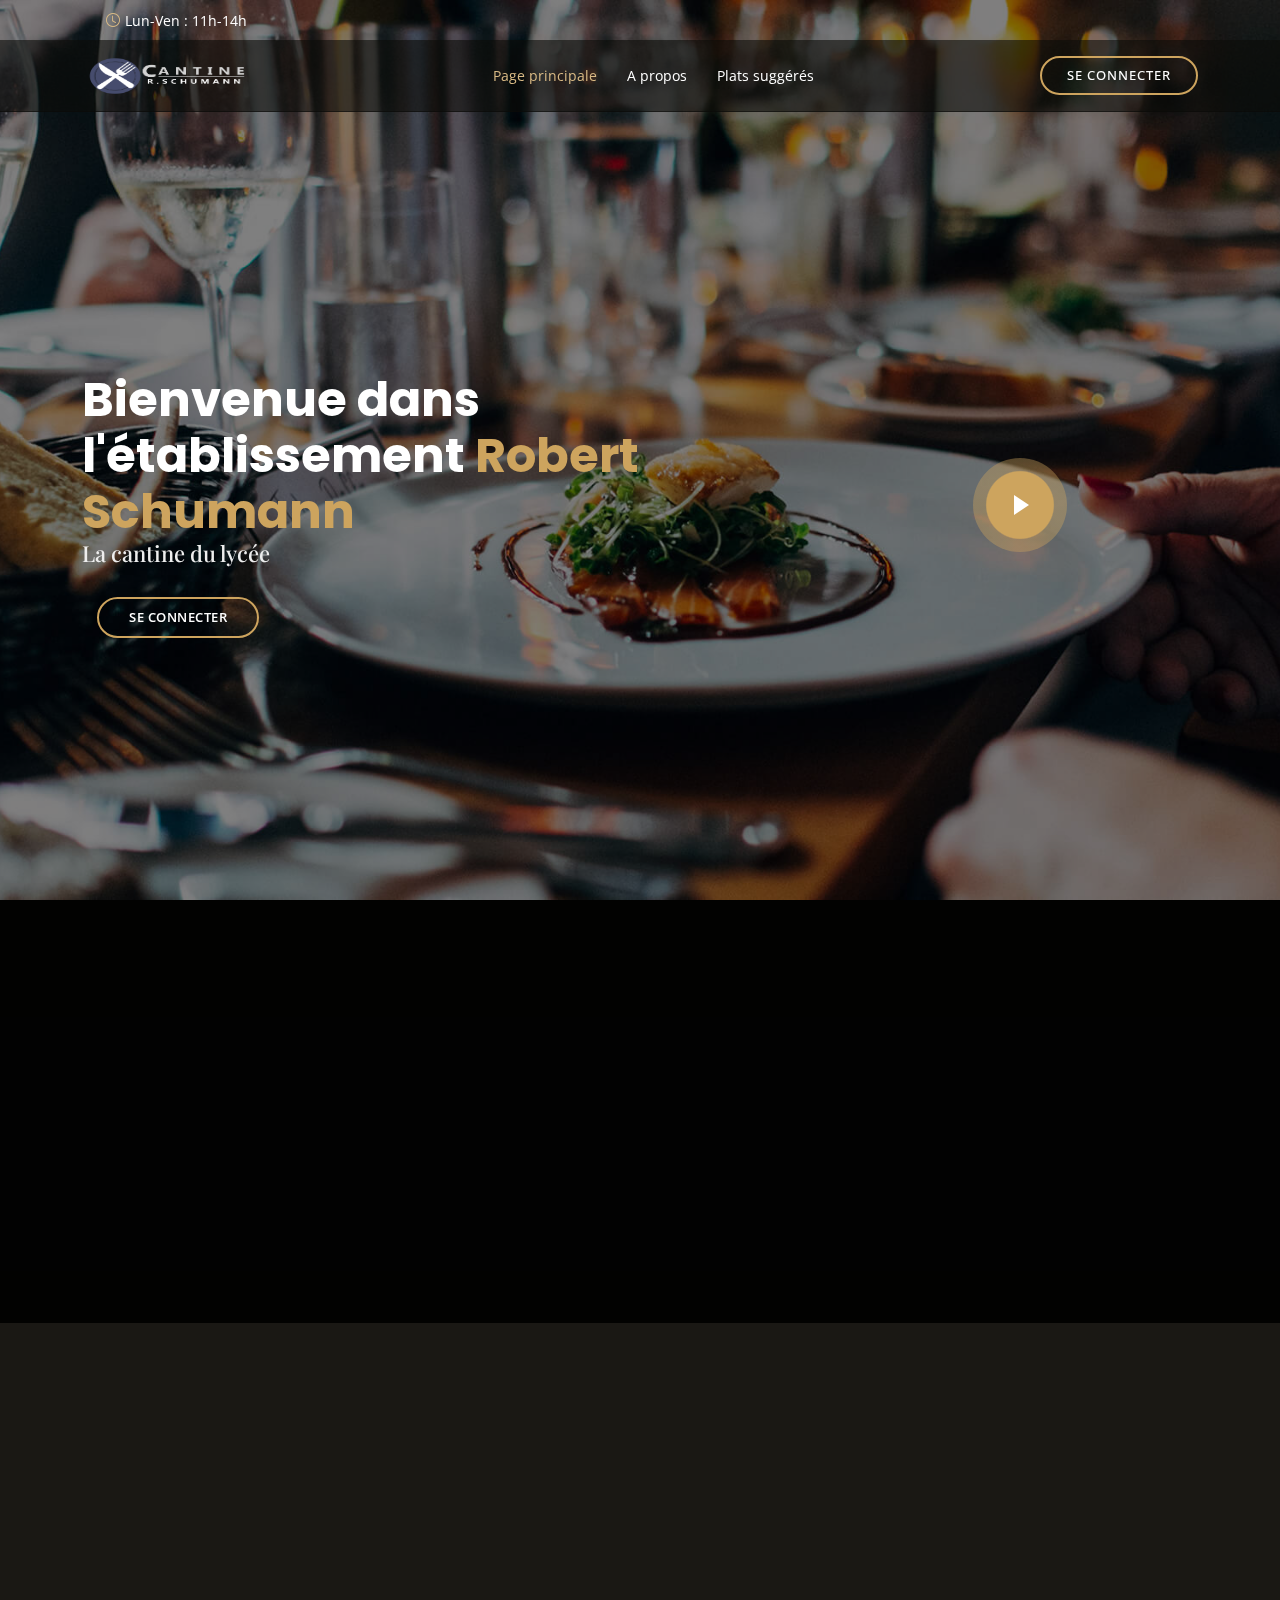
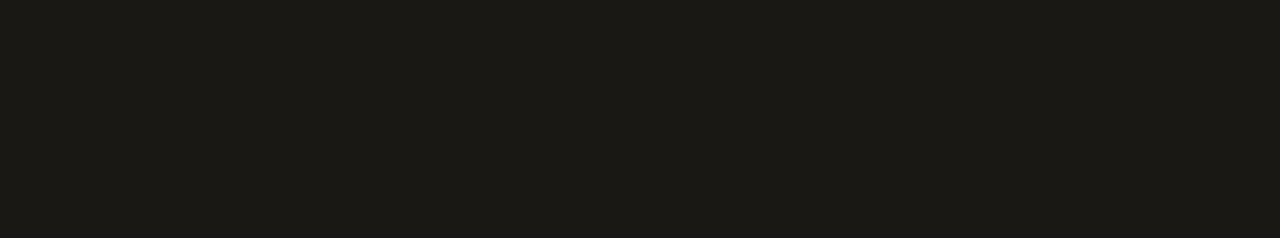
==== commit 37dc1459: "Changement des pages HTML" ====
--- a/index.html
+++ b/index.html
@@ -68,7 +68,7 @@
       </ul>
       <i class="bi bi-list mobile-nav-toggle"></i>
     </nav><!-- .navbar -->
-    <a href="inner-page.html" class="book-a-table-btn scrollto d-none d-lg-flex">Se connecter</a>
+    <a href="connexion.html" class="book-a-table-btn scrollto d-none d-lg-flex">Se connecter</a>
 
   </div>
 </header><!-- End Header -->
@@ -82,7 +82,6 @@
         <h2>La cantine du lycée</h2>
 
         <div class="btns">
-          <a href="#menu" class="btn-menu animated fadeInUp scrollto">Plats suggérés</a>
           <a href="connexion.html" class="btn-book animated fadeInUp scrollto">Se connecter</a>
         </div>
       </div>
@@ -102,9 +101,6 @@
 
       <div class="row">
         <div class="col-lg-6 order-1 order-lg-2" data-aos="zoom-in" data-aos-delay="100">
-          <div class="about-img">
-            <img src="assets/img/about.jpg" alt="">
-          </div>
         </div>
         <div class="col-lg-6 pt-4 pt-lg-0 order-2 order-lg-1 content">
           <h3>La cantine du lycée</h3>
@@ -206,18 +202,4 @@
 
 </body>
 
-</html>
-Footer
-© 2023 GitHub, Inc.
-Footer navigation
-Terms
-Privacy
-Security
-Status
-Docs
-Contact GitHub
-Pricing
-API
-Training
-Blog
-About
+</html>--- a/assets/css/style.css
+++ b/assets/css/style.css
@@ -1,592 +1,1729 @@
-/* @extend display-flex; */
-display-flex, .display-flex, .display-flex-center, .signup-content, .signin-content, .social-login, .socials {
+/**
+* Template Name: Restaurantly
+* Updated: Mar 10 2023 with Bootstrap v5.2.3
+* Template URL: https://bootstrapmade.com/restaurantly-restaurant-template/
+* Author: BootstrapMade.com
+* License: https://bootstrapmade.com/license/
+*/
+
+/*--------------------------------------------------------------
+# General
+--------------------------------------------------------------*/
+body {
+  font-family: "Open Sans", sans-serif;
+  background: #0c0b09;
+  color: #fff;
+}
+
+a {
+  color: #cda45e;
+  text-decoration: none;
+}
+
+a:hover {
+  color: #d9ba85;
+  text-decoration: none;
+}
+
+h1,
+h2,
+h3,
+h4,
+h5,
+h6 {
+  font-family: "Playfair Display", serif;
+}
+
+/*--------------------------------------------------------------
+# Preloader
+--------------------------------------------------------------*/
+#preloader {
+  position: fixed;
+  top: 0;
+  left: 0;
+  right: 0;
+  bottom: 0;
+  z-index: 9999;
+  overflow: hidden;
+  background: #1a1814;
+}
+
+#preloader:before {
+  content: "";
+  position: fixed;
+  top: calc(50% - 30px);
+  left: calc(50% - 30px);
+  border: 6px solid #1a1814;
+  border-top-color: #cda45e;
+  border-bottom-color: #cda45e;
+  border-radius: 50%;
+  width: 60px;
+  height: 60px;
+  animation: animate-preloader 1s linear infinite;
+}
+
+@keyframes animate-preloader {
+  0% {
+    transform: rotate(0deg);
+  }
+
+  100% {
+    transform: rotate(360deg);
+  }
+}
+
+/*--------------------------------------------------------------
+# Back to top button
+--------------------------------------------------------------*/
+.back-to-top {
+  position: fixed;
+  visibility: hidden;
+  opacity: 0;
+  right: 15px;
+  bottom: 15px;
+  z-index: 996;
+  width: 44px;
+  height: 44px;
+  border-radius: 50px;
+  transition: all 0.4s;
+  border: 2px solid #cda45e;
+}
+
+.back-to-top i {
+  font-size: 28px;
+  color: #cda45e;
+  line-height: 0;
+}
+
+.back-to-top:hover {
+  background: #cda45e;
+  color: #1a1814;
+}
+
+.back-to-top:hover i {
+  color: #444444;
+}
+
+.back-to-top.active {
+  visibility: visible;
+  opacity: 1;
+}
+
+/*--------------------------------------------------------------
+# Disable aos animation delay on mobile devices
+--------------------------------------------------------------*/
+@media screen and (max-width: 768px) {
+  [data-aos-delay] {
+    transition-delay: 0 !important;
+  }
+}
+
+/*--------------------------------------------------------------
+# Top Bar
+--------------------------------------------------------------*/
+#topbar {
+  height: 40px;
+  font-size: 14px;
+  transition: all 0.5s;
+  z-index: 996;
+}
+
+#topbar.topbar-scrolled {
+  top: -40px;
+}
+
+#topbar .contact-info i {
+  font-style: normal;
+  color: #d9ba85;
+}
+
+#topbar .contact-info i span {
+  padding-left: 5px;
+  color: #fff;
+}
+
+#topbar .languages ul {
   display: flex;
-  display: -webkit-flex; }
-
-/* @extend list-type-ulli; */
-list-type-ulli, .socials {
-  list-style-type: none;
+  flex-wrap: wrap;
+  list-style: none;
+  padding: 0;
   margin: 0;
-  padding: 0; }
-
-/* poppins-300 - latin */
-@font-face {
-  font-family: 'Poppins';
-  font-style: normal;
-  font-weight: 300;
-  src: url("../fonts/poppins/poppins-v5-latin-300.eot");
-  /* IE9 Compat Modes */
-  src: local("Poppins Light"), local("Poppins-Light"), url("../fonts/poppins/poppins-v5-latin-300.eot?#iefix") format("embedded-opentype"), url("../fonts/poppins/poppins-v5-latin-300.woff2") format("woff2"), url("../fonts/poppins/poppins-v5-latin-300.woff") format("woff"), url("../fonts/poppins/poppins-v5-latin-300.ttf") format("truetype"), url("../fonts/poppins/poppins-v5-latin-300.svg#Poppins") format("svg");
-  /* Legacy iOS */ }
-/* poppins-300italic - latin */
-@font-face {
-  font-family: 'Poppins';
-  font-style: italic;
-  font-weight: 300;
-  src: url("../fonts/poppins/poppins-v5-latin-300italic.eot");
-  /* IE9 Compat Modes */
-  src: local("Poppins Light Italic"), local("Poppins-LightItalic"), url("../fonts/poppins/poppins-v5-latin-300italic.eot?#iefix") format("embedded-opentype"), url("../fonts/poppins/poppins-v5-latin-300italic.woff2") format("woff2"), url("../fonts/poppins/poppins-v5-latin-300italic.woff") format("woff"), url("../fonts/poppins/poppins-v5-latin-300italic.ttf") format("truetype"), url("../fonts/poppins/poppins-v5-latin-300italic.svg#Poppins") format("svg");
-  /* Legacy iOS */ }
-/* poppins-regular - latin */
-@font-face {
-  font-family: 'Poppins';
-  font-style: normal;
-  font-weight: 400;
-  src: url("../fonts/poppins/poppins-v5-latin-regular.eot");
-  /* IE9 Compat Modes */
-  src: local("Poppins Regular"), local("Poppins-Regular"), url("../fonts/poppins/poppins-v5-latin-regular.eot?#iefix") format("embedded-opentype"), url("../fonts/poppins/poppins-v5-latin-regular.woff2") format("woff2"), url("../fonts/poppins/poppins-v5-latin-regular.woff") format("woff"), url("../fonts/poppins/poppins-v5-latin-regular.ttf") format("truetype"), url("../fonts/poppins/poppins-v5-latin-regular.svg#Poppins") format("svg");
-  /* Legacy iOS */ }
-/* poppins-italic - latin */
-@font-face {
-  font-family: 'Poppins';
-  font-style: italic;
-  font-weight: 400;
-  src: url("../fonts/poppins/poppins-v5-latin-italic.eot");
-  /* IE9 Compat Modes */
-  src: local("Poppins Italic"), local("Poppins-Italic"), url("../fonts/poppins/poppins-v5-latin-italic.eot?#iefix") format("embedded-opentype"), url("../fonts/poppins/poppins-v5-latin-italic.woff2") format("woff2"), url("../fonts/poppins/poppins-v5-latin-italic.woff") format("woff"), url("../fonts/poppins/poppins-v5-latin-italic.ttf") format("truetype"), url("../fonts/poppins/poppins-v5-latin-italic.svg#Poppins") format("svg");
-  /* Legacy iOS */ }
-/* poppins-500 - latin */
-@font-face {
-  font-family: 'Poppins';
-  font-style: normal;
-  font-weight: 500;
-  src: url("../fonts/poppins/poppins-v5-latin-500.eot");
-  /* IE9 Compat Modes */
-  src: local("Poppins Medium"), local("Poppins-Medium"), url("../fonts/poppins/poppins-v5-latin-500.eot?#iefix") format("embedded-opentype"), url("../fonts/poppins/poppins-v5-latin-500.woff2") format("woff2"), url("../fonts/poppins/poppins-v5-latin-500.woff") format("woff"), url("../fonts/poppins/poppins-v5-latin-500.ttf") format("truetype"), url("../fonts/poppins/poppins-v5-latin-500.svg#Poppins") format("svg");
-  /* Legacy iOS */ }
-/* poppins-500italic - latin */
-@font-face {
-  font-family: 'Poppins';
-  font-style: italic;
-  font-weight: 500;
-  src: url("../fonts/poppins/poppins-v5-latin-500italic.eot");
-  /* IE9 Compat Modes */
-  src: local("Poppins Medium Italic"), local("Poppins-MediumItalic"), url("../fonts/poppins/poppins-v5-latin-500italic.eot?#iefix") format("embedded-opentype"), url("../fonts/poppins/poppins-v5-latin-500italic.woff2") format("woff2"), url("../fonts/poppins/poppins-v5-latin-500italic.woff") format("woff"), url("../fonts/poppins/poppins-v5-latin-500italic.ttf") format("truetype"), url("../fonts/poppins/poppins-v5-latin-500italic.svg#Poppins") format("svg");
-  /* Legacy iOS */ }
-/* poppins-600 - latin */
-@font-face {
-  font-family: 'Poppins';
-  font-style: normal;
-  font-weight: 600;
-  src: url("../fonts/poppins/poppins-v5-latin-600.eot");
-  /* IE9 Compat Modes */
-  src: local("Poppins SemiBold"), local("Poppins-SemiBold"), url("../fonts/poppins/poppins-v5-latin-600.eot?#iefix") format("embedded-opentype"), url("../fonts/poppins/poppins-v5-latin-600.woff2") format("woff2"), url("../fonts/poppins/poppins-v5-latin-600.woff") format("woff"), url("../fonts/poppins/poppins-v5-latin-600.ttf") format("truetype"), url("../fonts/poppins/poppins-v5-latin-600.svg#Poppins") format("svg");
-  /* Legacy iOS */ }
-/* poppins-700 - latin */
-@font-face {
-  font-family: 'Poppins';
-  font-style: normal;
-  font-weight: 700;
-  src: url("../fonts/poppins/poppins-v5-latin-700.eot");
-  /* IE9 Compat Modes */
-  src: local("Poppins Bold"), local("Poppins-Bold"), url("../fonts/poppins/poppins-v5-latin-700.eot?#iefix") format("embedded-opentype"), url("../fonts/poppins/poppins-v5-latin-700.woff2") format("woff2"), url("../fonts/poppins/poppins-v5-latin-700.woff") format("woff"), url("../fonts/poppins/poppins-v5-latin-700.ttf") format("truetype"), url("../fonts/poppins/poppins-v5-latin-700.svg#Poppins") format("svg");
-  /* Legacy iOS */ }
-/* poppins-700italic - latin */
-@font-face {
-  font-family: 'Poppins';
-  font-style: italic;
-  font-weight: 700;
-  src: url("../fonts/poppins/poppins-v5-latin-700italic.eot");
-  /* IE9 Compat Modes */
-  src: local("Poppins Bold Italic"), local("Poppins-BoldItalic"), url("../fonts/poppins/poppins-v5-latin-700italic.eot?#iefix") format("embedded-opentype"), url("../fonts/poppins/poppins-v5-latin-700italic.woff2") format("woff2"), url("../fonts/poppins/poppins-v5-latin-700italic.woff") format("woff"), url("../fonts/poppins/poppins-v5-latin-700italic.ttf") format("truetype"), url("../fonts/poppins/poppins-v5-latin-700italic.svg#Poppins") format("svg");
-  /* Legacy iOS */ }
-/* poppins-800 - latin */
-@font-face {
-  font-family: 'Poppins';
-  font-style: normal;
-  font-weight: 800;
-  src: url("../fonts/poppins/poppins-v5-latin-800.eot");
-  /* IE9 Compat Modes */
-  src: local("Poppins ExtraBold"), local("Poppins-ExtraBold"), url("../fonts/poppins/poppins-v5-latin-800.eot?#iefix") format("embedded-opentype"), url("../fonts/poppins/poppins-v5-latin-800.woff2") format("woff2"), url("../fonts/poppins/poppins-v5-latin-800.woff") format("woff"), url("../fonts/poppins/poppins-v5-latin-800.ttf") format("truetype"), url("../fonts/poppins/poppins-v5-latin-800.svg#Poppins") format("svg");
-  /* Legacy iOS */ }
-/* poppins-800italic - latin */
-@font-face {
-  font-family: 'Poppins';
-  font-style: italic;
-  font-weight: 800;
-  src: url("../fonts/poppins/poppins-v5-latin-800italic.eot");
-  /* IE9 Compat Modes */
-  src: local("Poppins ExtraBold Italic"), local("Poppins-ExtraBoldItalic"), url("../fonts/poppins/poppins-v5-latin-800italic.eot?#iefix") format("embedded-opentype"), url("../fonts/poppins/poppins-v5-latin-800italic.woff2") format("woff2"), url("../fonts/poppins/poppins-v5-latin-800italic.woff") format("woff"), url("../fonts/poppins/poppins-v5-latin-800italic.ttf") format("truetype"), url("../fonts/poppins/poppins-v5-latin-800italic.svg#Poppins") format("svg");
-  /* Legacy iOS */ }
-/* poppins-900 - latin */
-@font-face {
-  font-family: 'Poppins';
-  font-style: normal;
-  font-weight: 900;
-  src: url("../fonts/poppins/poppins-v5-latin-900.eot");
-  /* IE9 Compat Modes */
-  src: local("Poppins Black"), local("Poppins-Black"), url("../fonts/poppins/poppins-v5-latin-900.eot?#iefix") format("embedded-opentype"), url("../fonts/poppins/poppins-v5-latin-900.woff2") format("woff2"), url("../fonts/poppins/poppins-v5-latin-900.woff") format("woff"), url("../fonts/poppins/poppins-v5-latin-900.ttf") format("truetype"), url("../fonts/poppins/poppins-v5-latin-900.svg#Poppins") format("svg");
-  /* Legacy iOS */ }
-a:focus, a:active {
-  text-decoration: none;
-  outline: none;
-  transition: all 300ms ease 0s;
-  -moz-transition: all 300ms ease 0s;
-  -webkit-transition: all 300ms ease 0s;
-  -o-transition: all 300ms ease 0s;
-  -ms-transition: all 300ms ease 0s; }
-
-input, select, textarea {
-  outline: none;
-  appearance: unset !important;
-  -moz-appearance: unset !important;
-  -webkit-appearance: unset !important;
-  -o-appearance: unset !important;
-  -ms-appearance: unset !important; }
-
-input::-webkit-outer-spin-button, input::-webkit-inner-spin-button {
-  appearance: none !important;
-  -moz-appearance: none !important;
-  -webkit-appearance: none !important;
-  -o-appearance: none !important;
-  -ms-appearance: none !important;
-  margin: 0; }
-
-input:focus, select:focus, textarea:focus {
-  outline: none;
-  box-shadow: none !important;
-  -moz-box-shadow: none !important;
-  -webkit-box-shadow: none !important;
-  -o-box-shadow: none !important;
-  -ms-box-shadow: none !important; }
-
-input[type=checkbox] {
-  appearance: checkbox !important;
-  -moz-appearance: checkbox !important;
-  -webkit-appearance: checkbox !important;
-  -o-appearance: checkbox !important;
-  -ms-appearance: checkbox !important; }
-
-input[type=radio] {
-  appearance: radio !important;
-  -moz-appearance: radio !important;
-  -webkit-appearance: radio !important;
-  -o-appearance: radio !important;
-  -ms-appearance: radio !important; }
-
-img {
-  max-width: 100%;
-  height: auto; }
-
-figure {
-  margin: 0; }
-
-p {
-  margin-bottom: 0px;
-  font-size: 15px;
-  color: #777; }
-
-h2 {
-  line-height: 1.66;
+  color: #cda45e;
+}
+
+#topbar .languages ul a {
+  color: white;
+}
+
+#topbar .languages ul li+li {
+  padding-left: 10px;
+}
+
+#topbar .languages ul li+li::before {
+  display: inline-block;
+  padding-right: 10px;
+  color: rgba(255, 255, 255, 0.5);
+  content: "/";
+}
+
+/*--------------------------------------------------------------
+# Header
+--------------------------------------------------------------*/
+#header {
+  background: rgba(12, 11, 9, 0.6);
+  border-bottom: 1px solid rgba(12, 11, 9, 0.6);
+  transition: all 0.5s;
+  z-index: 997;
+  padding: 15px 0;
+  top: 40px;
+}
+
+#header.header-scrolled {
+  top: 0;
+  background: rgba(0, 0, 0, 0.85);
+  border-bottom: 1px solid #37332a;
+}
+
+#header .logo {
+  font-size: 28px;
   margin: 0;
   padding: 0;
-  font-weight: bold;
-  color: #222;
-  font-family: Poppins;
-  font-size: 36px; }
-
-.main {
-  background: #f8f8f8;
-  padding: 150px 0; }
-
-.clear {
-  clear: both; }
-
-body {
+  line-height: 1;
+  font-weight: 300;
+  letter-spacing: 1px;
+  text-transform: uppercase;
+  font-family: "Poppins", sans-serif;
+}
+
+#header .logo a {
+  color: #fff;
+}
+
+#header .logo img {
+  max-height: 40px;
+}
+
+/*--------------------------------------------------------------
+# Book a table button Menu
+--------------------------------------------------------------*/
+.book-a-table-btn {
+  margin: 0 0 0 15px;
+  border: 2px solid #cda45e;
+  color: #fff;
+  border-radius: 50px;
+  padding: 8px 25px;
+  text-transform: uppercase;
   font-size: 13px;
-  line-height: 1.8;
-  color: #222;
-  background: #f8f8f8;
-  font-weight: 400;
-  font-family: Poppins; }
-
-.container {
-  width: 900px;
-  background: #fff;
-  margin: 0 auto;
-  box-shadow: 0px 15px 16.83px 0.17px rgba(0, 0, 0, 0.05);
-  -moz-box-shadow: 0px 15px 16.83px 0.17px rgba(0, 0, 0, 0.05);
-  -webkit-box-shadow: 0px 15px 16.83px 0.17px rgba(0, 0, 0, 0.05);
-  -o-box-shadow: 0px 15px 16.83px 0.17px rgba(0, 0, 0, 0.05);
-  -ms-box-shadow: 0px 15px 16.83px 0.17px rgba(0, 0, 0, 0.05);
-  border-radius: 20px;
-  -moz-border-radius: 20px;
-  -webkit-border-radius: 20px;
-  -o-border-radius: 20px;
-  -ms-border-radius: 20px; }
-
-.display-flex {
-  justify-content: space-between;
-  -moz-justify-content: space-between;
-  -webkit-justify-content: space-between;
-  -o-justify-content: space-between;
-  -ms-justify-content: space-between;
-  align-items: center;
-  -moz-align-items: center;
-  -webkit-align-items: center;
-  -o-align-items: center;
-  -ms-align-items: center; }
-
-.display-flex-center {
-  justify-content: center;
-  -moz-justify-content: center;
-  -webkit-justify-content: center;
-  -o-justify-content: center;
-  -ms-justify-content: center;
-  align-items: center;
-  -moz-align-items: center;
-  -webkit-align-items: center;
-  -o-align-items: center;
-  -ms-align-items: center; }
-
-.position-center {
-  position: absolute;
-  top: 50%;
-  left: 50%;
-  transform: translate(-50%, -50%);
-  -moz-transform: translate(-50%, -50%);
-  -webkit-transform: translate(-50%, -50%);
-  -o-transform: translate(-50%, -50%);
-  -ms-transform: translate(-50%, -50%); }
-
-.signup {
-  margin-bottom: 150px; }
-
-.signup-content {
-  padding: 75px 0; }
-
-.signup-form, .signup-image, .signin-form, .signin-image {
-  width: 50%;
-  overflow: hidden; }
-
-.signup-image {
-  margin: 0 55px; }
-
-.form-title {
-  margin-bottom: 33px; }
-
-.signup-image {
-  margin-top: 45px; }
-
-figure {
-  margin-bottom: 50px;
-  text-align: center; }
-
-.form-submit {
-  display: inline-block;
-  background: #6dabe4;
-  color: #fff;
-  border-bottom: none;
-  width: auto;
-  padding: 15px 39px;
-  border-radius: 5px;
-  -moz-border-radius: 5px;
-  -webkit-border-radius: 5px;
-  -o-border-radius: 5px;
-  -ms-border-radius: 5px;
-  margin-top: 25px;
-  cursor: pointer; }
-  .form-submit:hover {
-    background: #4292dc; }
-
-#signin {
-  margin-top: 16px; }
-
-.signup-image-link {
-  font-size: 14px;
-  color: #222;
-  display: block;
-  text-align: center; }
-
-.term-service {
-  font-size: 13px;
-  color: #222; }
-
-.signup-form {
-  margin-left: 75px;
-  margin-right: 75px;
-  padding-left: 34px; }
-
-.register-form {
-  width: 100%; }
-
-.form-group {
-  position: relative;
-  margin-bottom: 25px;
-  overflow: hidden; }
-  .form-group:last-child {
-    margin-bottom: 0px; }
-
-input {
-  width: 100%;
-  display: block;
-  border: none;
-  border-bottom: 1px solid #999;
-  padding: 6px 30px;
-  font-family: Poppins;
-  box-sizing: border-box; }
-  input::-webkit-input-placeholder {
-    color: #999; }
-  input::-moz-placeholder {
-    color: #999; }
-  input:-ms-input-placeholder {
-    color: #999; }
-  input:-moz-placeholder {
-    color: #999; }
-  input:focus {
-    border-bottom: 1px solid #222; }
-    input:focus::-webkit-input-placeholder {
-      color: #222; }
-    input:focus::-moz-placeholder {
-      color: #222; }
-    input:focus:-ms-input-placeholder {
-      color: #222; }
-    input:focus:-moz-placeholder {
-      color: #222; }
-
-input[type=checkbox]:not(old) {
-  width: 2em;
+  font-weight: 500;
+  letter-spacing: 1px;
+  transition: 0.3s;
+}
+
+.book-a-table-btn:hover {
+  background: #cda45e;
+  color: #fff;
+}
+
+@media (max-width: 992px) {
+  .book-a-table-btn {
+    margin: 0 15px 0 0;
+    padding: 8px 20px;
+  }
+}
+
+/*--------------------------------------------------------------
+# Navigation Menu
+--------------------------------------------------------------*/
+/**
+* Desktop Navigation 
+*/
+.navbar {
+  padding: 0;
+}
+
+.navbar ul {
   margin: 0;
   padding: 0;
-  font-size: 1em;
-  display: none; }
-
-input[type=checkbox]:not(old) + label {
+  display: flex;
+  list-style: none;
+  align-items: center;
+}
+
+.navbar li {
+  position: relative;
+}
+
+.navbar a,
+.navbar a:focus {
+  display: flex;
+  align-items: center;
+  justify-content: space-between;
+  padding: 10px 0 10px 30px;
+  color: #fff;
+  white-space: nowrap;
+  transition: 0.3s;
+  font-size: 14px;
+}
+
+.navbar a i,
+.navbar a:focus i {
+  font-size: 12px;
+  line-height: 0;
+  margin-left: 5px;
+}
+
+.navbar a:hover,
+.navbar .active,
+.navbar .active:focus,
+.navbar li:hover>a {
+  color: #d9ba85;
+}
+
+.navbar .dropdown ul {
+  display: block;
+  position: absolute;
+  left: 14px;
+  top: calc(100% + 30px);
+  margin: 0;
+  padding: 10px 0;
+  z-index: 99;
+  opacity: 0;
+  visibility: hidden;
+  background: #fff;
+  box-shadow: 0px 0px 30px rgba(127, 137, 161, 0.25);
+  transition: 0.3s;
+  border-radius: 4px;
+}
+
+.navbar .dropdown ul li {
+  min-width: 200px;
+}
+
+.navbar .dropdown ul a {
+  padding: 10px 20px;
+  color: #444444;
+}
+
+.navbar .dropdown ul a i {
+  font-size: 12px;
+}
+
+.navbar .dropdown ul a:hover,
+.navbar .dropdown ul .active:hover,
+.navbar .dropdown ul li:hover>a {
+  color: #cda45e;
+}
+
+.navbar .dropdown:hover>ul {
+  opacity: 1;
+  top: 100%;
+  visibility: visible;
+}
+
+.navbar .dropdown .dropdown ul {
+  top: 0;
+  left: calc(100% - 30px);
+  visibility: hidden;
+}
+
+.navbar .dropdown .dropdown:hover>ul {
+  opacity: 1;
+  top: 0;
+  left: 100%;
+  visibility: visible;
+}
+
+@media (max-width: 1366px) {
+  .navbar .dropdown .dropdown ul {
+    left: -90%;
+  }
+
+  .navbar .dropdown .dropdown:hover>ul {
+    left: -100%;
+  }
+}
+
+/**
+* Mobile Navigation 
+*/
+.mobile-nav-toggle {
+  color: #fff;
+  font-size: 28px;
+  cursor: pointer;
+  display: none;
+  line-height: 0;
+  transition: 0.5s;
+}
+
+@media (max-width: 991px) {
+  .mobile-nav-toggle {
+    display: block;
+  }
+
+  .navbar ul {
+    display: none;
+  }
+}
+
+.navbar-mobile {
+  position: fixed;
+  overflow: hidden;
+  top: 0;
+  right: 0;
+  left: 0;
+  bottom: 0;
+  background: rgba(0, 0, 0, 0.9);
+  transition: 0.3s;
+  z-index: 999;
+}
+
+.navbar-mobile .mobile-nav-toggle {
+  position: absolute;
+  top: 15px;
+  right: 15px;
+}
+
+.navbar-mobile ul {
+  display: block;
+  position: absolute;
+  top: 55px;
+  right: 15px;
+  bottom: 15px;
+  left: 15px;
+  padding: 10px 0;
+  border-radius: 6px;
+  background-color: #fff;
+  overflow-y: auto;
+  transition: 0.3s;
+}
+
+.navbar-mobile a,
+.navbar-mobile a:focus {
+  padding: 10px 20px;
+  font-size: 15px;
+  color: #1a1814;
+}
+
+.navbar-mobile a:hover,
+.navbar-mobile .active,
+.navbar-mobile li:hover>a {
+  color: #cda45e;
+}
+
+.navbar-mobile .getstarted,
+.navbar-mobile .getstarted:focus {
+  margin: 15px;
+}
+
+.navbar-mobile .dropdown ul {
+  position: static;
+  display: none;
+  margin: 10px 20px;
+  padding: 10px 0;
+  z-index: 99;
+  opacity: 1;
+  visibility: visible;
+  background: #fff;
+  box-shadow: 0px 0px 30px rgba(127, 137, 161, 0.25);
+}
+
+.navbar-mobile .dropdown ul li {
+  min-width: 200px;
+}
+
+.navbar-mobile .dropdown ul a {
+  padding: 10px 20px;
+}
+
+.navbar-mobile .dropdown ul a i {
+  font-size: 12px;
+}
+
+.navbar-mobile .dropdown ul a:hover,
+.navbar-mobile .dropdown ul .active:hover,
+.navbar-mobile .dropdown ul li:hover>a {
+  color: #cda45e;
+}
+
+.navbar-mobile .dropdown>.dropdown-active {
+  display: block;
+}
+
+/*--------------------------------------------------------------
+# Hero Section
+--------------------------------------------------------------*/
+#hero {
+  width: 100%;
+  height: 100vh;
+  background: url("../img/hero-bg.jpg") top center;
+  background-size: cover;
+  position: relative;
+  padding: 0;
+}
+
+#hero:before {
+  content: "";
+  background: rgba(0, 0, 0, 0.5);
+  position: absolute;
+  bottom: 0;
+  top: 0;
+  left: 0;
+  right: 0;
+}
+
+#hero .container {
+  padding-top: 110px;
+}
+
+@media (max-width: 992px) {
+  #hero .container {
+    padding-top: 98px;
+  }
+}
+
+#hero h1 {
+  margin: 0;
+  font-size: 48px;
+  font-weight: 700;
+  line-height: 56px;
+  color: #fff;
+  font-family: "Poppins", sans-serif;
+}
+
+#hero h1 span {
+  color: #cda45e;
+}
+
+#hero h2 {
+  color: #eee;
+  margin-bottom: 10px 0 0 0;
+  font-size: 22px;
+}
+
+#hero .btns {
+  margin-top: 30px;
+}
+
+#hero .btn-menu,
+#hero .btn-book {
+  font-weight: 600;
+  font-size: 13px;
+  letter-spacing: 0.5px;
+  text-transform: uppercase;
   display: inline-block;
-  line-height: 1.5em;
-  margin-top: 6px; }
-
-input[type=checkbox]:not(old) + label > span {
+  padding: 12px 30px;
+  border-radius: 50px;
+  transition: 0.3s;
+  line-height: 1;
+  color: white;
+  border: 2px solid #cda45e;
+}
+
+#hero .btn-menu:hover,
+#hero .btn-book:hover {
+  background: #cda45e;
+  color: #fff;
+}
+
+#hero .btn-book {
+  margin-left: 15px;
+}
+
+#hero .play-btn {
+  width: 94px;
+  height: 94px;
+  background: radial-gradient(#cda45e 50%, rgba(205, 164, 94, 0.4) 52%);
+  border-radius: 50%;
+  display: block;
+  position: relative;
+  overflow: hidden;
+}
+
+#hero .play-btn::after {
+  content: "";
+  position: absolute;
+  left: 50%;
+  top: 50%;
+  transform: translateX(-40%) translateY(-50%);
+  width: 0;
+  height: 0;
+  border-top: 10px solid transparent;
+  border-bottom: 10px solid transparent;
+  border-left: 15px solid #fff;
+  z-index: 100;
+  transition: all 400ms cubic-bezier(0.55, 0.055, 0.675, 0.19);
+}
+
+#hero .play-btn::before {
+  content: "";
+  position: absolute;
+  width: 120px;
+  height: 120px;
+  animation-delay: 0s;
+  animation: pulsate-btn 2s;
+  animation-direction: forwards;
+  animation-iteration-count: infinite;
+  animation-timing-function: steps;
+  opacity: 1;
+  border-radius: 50%;
+  border: 5px solid rgba(205, 164, 94, 0.7);
+  top: -15%;
+  left: -15%;
+  background: rgba(198, 16, 0, 0);
+}
+
+#hero .play-btn:hover::after {
+  border-left: 15px solid #cda45e;
+  transform: scale(20);
+}
+
+#hero .play-btn:hover::before {
+  content: "";
+  position: absolute;
+  left: 50%;
+  top: 50%;
+  transform: translateX(-40%) translateY(-50%);
+  width: 0;
+  height: 0;
+  border: none;
+  border-top: 10px solid transparent;
+  border-bottom: 10px solid transparent;
+  border-left: 15px solid #fff;
+  z-index: 200;
+  animation: none;
+  border-radius: 0;
+}
+
+@media (min-width: 1024px) {
+  #hero {
+    background-attachment: fixed;
+  }
+}
+
+@media (max-width: 992px) {
+  #hero .play-btn {
+    margin-top: 30px;
+  }
+}
+
+@media (max-height: 500px) {
+  #hero {
+    height: auto;
+  }
+
+  #hero .container {
+    padding-top: 130px;
+    padding-bottom: 60px;
+  }
+}
+
+@media (max-width: 768px) {
+  #hero h1 {
+    font-size: 28px;
+    line-height: 36px;
+  }
+
+  #hero h2 {
+    font-size: 18px;
+    line-height: 24px;
+  }
+}
+
+@keyframes pulsate-btn {
+  0% {
+    transform: scale(0.6, 0.6);
+    opacity: 1;
+  }
+
+  100% {
+    transform: scale(1, 1);
+    opacity: 0;
+  }
+}
+
+/*--------------------------------------------------------------
+# Sections General
+--------------------------------------------------------------*/
+section {
+  padding: 60px 0;
+  overflow: hidden;
+}
+
+.section-bg {
+  background-color: #1a1814;
+}
+
+.section-title {
+  padding-bottom: 40px;
+}
+
+.section-title h2 {
+  font-size: 14px;
+  font-weight: 500;
+  padding: 0;
+  line-height: 1px;
+  margin: 0 0 5px 0;
+  letter-spacing: 2px;
+  text-transform: uppercase;
+  color: #aaaaaa;
+  font-family: "Poppins", sans-serif;
+}
+
+.section-title h2::after {
+  content: "";
+  width: 120px;
+  height: 1px;
   display: inline-block;
-  width: 13px;
-  height: 13px;
-  margin-right: 15px;
-  margin-bottom: 3px;
-  border: 1px solid #999;
-  border-radius: 2px;
-  -moz-border-radius: 2px;
-  -webkit-border-radius: 2px;
-  -o-border-radius: 2px;
-  -ms-border-radius: 2px;
-  background: white;
-  background-image: -moz-linear-gradient(white, white);
-  background-image: -ms-linear-gradient(white, white);
-  background-image: -o-linear-gradient(white, white);
-  background-image: -webkit-linear-gradient(white, white);
-  background-image: linear-gradient(white, white);
-  vertical-align: bottom; }
-
-input[type=checkbox]:not(old):checked + label > span {
-  background-image: -moz-linear-gradient(white, white);
-  background-image: -ms-linear-gradient(white, white);
-  background-image: -o-linear-gradient(white, white);
-  background-image: -webkit-linear-gradient(white, white);
-  background-image: linear-gradient(white, white); }
-
-input[type=checkbox]:not(old):checked + label > span:before {
-  content: '\f26b';
+  background: rgba(255, 255, 255, 0.2);
+  margin: 4px 10px;
+}
+
+.section-title p {
+  margin: 0;
+  margin: 0;
+  font-size: 36px;
+  font-weight: 700;
+  font-family: "Playfair Display", serif;
+  color: #cda45e;
+}
+
+/*--------------------------------------------------------------
+# About
+--------------------------------------------------------------*/
+.breadcrumbs {
+  padding: 15px 0;
+  background: #1d1b16;
+  margin-top: 110px;
+}
+
+@media (max-width: 992px) {
+  .breadcrumbs {
+    margin-top: 98px;
+  }
+}
+
+.breadcrumbs h2 {
+  font-size: 26px;
+  font-weight: 300;
+}
+
+.breadcrumbs ol {
+  display: flex;
+  flex-wrap: wrap;
+  list-style: none;
+  padding: 0;
+  margin: 0;
+  font-size: 14px;
+}
+
+.breadcrumbs ol li+li {
+  padding-left: 10px;
+}
+
+.breadcrumbs ol li+li::before {
+  display: inline-block;
+  padding-right: 10px;
+  color: #37332a;
+  content: "/";
+}
+
+@media (max-width: 768px) {
+  .breadcrumbs .d-flex {
+    display: block !important;
+  }
+
+  .breadcrumbs ol {
+    display: block;
+  }
+
+  .breadcrumbs ol li {
+    display: inline-block;
+  }
+}
+
+/*--------------------------------------------------------------
+# About
+--------------------------------------------------------------*/
+.about {
+  background: url("../img/about-bg.jpg") center center;
+  background-size: cover;
+  position: relative;
+  padding: 80px 0;
+}
+
+.about:before {
+  content: "";
+  background: rgba(0, 0, 0, 0.8);
+  position: absolute;
+  bottom: 0;
+  top: 0;
+  left: 0;
+  right: 0;
+}
+
+.about .about-img {
+  position: relative;
+  transition: 0.5s;
+}
+
+.about .about-img img {
+  max-width: 100%;
+  border: 4px solid rgba(255, 255, 255, 0.2);
+  position: relative;
+}
+
+.about .about-img::before {
+  position: absolute;
+  left: 20px;
+  top: 20px;
+  width: 60px;
+  height: 60px;
+  z-index: 1;
+  content: "";
+  border-left: 5px solid #cda45e;
+  border-top: 5px solid #cda45e;
+  transition: 0.5s;
+}
+
+.about .about-img::after {
+  position: absolute;
+  right: 20px;
+  bottom: 20px;
+  width: 60px;
+  height: 60px;
+  z-index: 2;
+  content: "";
+  border-right: 5px solid #cda45e;
+  border-bottom: 5px solid #cda45e;
+  transition: 0.5s;
+}
+
+.about .about-img:hover {
+  transform: scale(1.03);
+}
+
+.about .about-img:hover::before {
+  left: 10px;
+  top: 10px;
+}
+
+.about .about-img:hover::after {
+  right: 10px;
+  bottom: 10px;
+}
+
+.about .content h3 {
+  font-weight: 600;
+  font-size: 26px;
+}
+
+.about .content ul {
+  list-style: none;
+  padding: 0;
+}
+
+.about .content ul li {
+  padding-bottom: 10px;
+}
+
+.about .content ul i {
+  font-size: 20px;
+  padding-right: 4px;
+  color: #cda45e;
+}
+
+.about .content p:last-child {
+  margin-bottom: 0;
+}
+
+@media (min-width: 1024px) {
+  .about {
+    background-attachment: fixed;
+  }
+}
+
+/*--------------------------------------------------------------
+# Why Us
+--------------------------------------------------------------*/
+.why-us .box {
+  padding: 50px 30px;
+  box-shadow: 0px 2px 15px rgba(0, 0, 0, 0.1);
+  transition: all ease-in-out 0.3s;
+  background: #1a1814;
+}
+
+.why-us .box span {
   display: block;
-  color: #222;
-  font-size: 11px;
-  line-height: 1.2;
+  font-size: 28px;
+  font-weight: 700;
+  color: #cda45e;
+}
+
+.why-us .box h4 {
+  font-size: 24px;
+  font-weight: 600;
+  padding: 0;
+  margin: 20px 0;
+  color: rgba(255, 255, 255, 0.8);
+}
+
+.why-us .box p {
+  color: #aaaaaa;
+  font-size: 15px;
+  margin: 0;
+  padding: 0;
+}
+
+.why-us .box:hover {
+  background: #cda45e;
+  padding: 30px 30px 70px 30px;
+  box-shadow: 10px 15px 30px rgba(0, 0, 0, 0.18);
+}
+
+.why-us .box:hover span,
+.why-us .box:hover h4,
+.why-us .box:hover p {
+  color: #fff;
+}
+
+/*--------------------------------------------------------------
+# Menu Section
+--------------------------------------------------------------*/
+.menu #menu-flters {
+  padding: 0;
+  margin: 0 auto 0 auto;
+  list-style: none;
   text-align: center;
-  font-family: 'Material-Design-Iconic-Font';
-  font-weight: bold; }
-
-.agree-term {
+  border-radius: 50px;
+}
+
+.menu #menu-flters li {
+  cursor: pointer;
   display: inline-block;
-  width: auto; }
-
-label {
+  padding: 8px 12px 10px 12px;
+  font-size: 16px;
+  font-weight: 500;
+  line-height: 1;
+  color: #fff;
+  margin-bottom: 10px;
+  transition: all ease-in-out 0.3s;
+  border-radius: 50px;
+  font-family: "Playfair Display", serif;
+}
+
+.menu #menu-flters li:hover,
+.menu #menu-flters li.filter-active {
+  color: #cda45e;
+}
+
+.menu #menu-flters li:last-child {
+  margin-right: 0;
+}
+
+.menu .menu-item {
+  margin-top: 50px;
+}
+
+.menu .menu-img {
+  width: 70px;
+  border-radius: 50%;
+  float: left;
+  border: 5px solid rgba(255, 255, 255, 0.2);
+}
+
+.menu .menu-content {
+  margin-left: 85px;
+  overflow: hidden;
+  display: flex;
+  justify-content: space-between;
+  position: relative;
+}
+
+.menu .menu-content::after {
+  content: "......................................................................" "...................................................................." "....................................................................";
+  position: absolute;
+  left: 20px;
+  right: 0;
+  top: -4px;
+  z-index: 1;
+  color: #bab3a6;
+  font-family: Arial, "Helvetica Neue", Helvetica, sans-serif;
+}
+
+.menu .menu-content a {
+  padding-right: 10px;
+  background: #1a1814;
+  position: relative;
+  z-index: 3;
+  font-weight: 700;
+  color: white;
+  transition: 0.3s;
+}
+
+.menu .menu-content a:hover {
+  color: #cda45e;
+}
+
+.menu .menu-content span {
+  background: #1a1814;
+  position: relative;
+  z-index: 3;
+  padding: 0 10px;
+  font-weight: 600;
+  color: #cda45e;
+}
+
+.menu .menu-ingredients {
+  margin-left: 85px;
+  font-style: italic;
+  font-size: 14px;
+  font-family: "Poppins", sans-serif;
+  color: rgba(255, 255, 255, 0.5);
+}
+
+/*--------------------------------------------------------------
+# Specials
+--------------------------------------------------------------*/
+.specials {
+  overflow: hidden;
+}
+
+.specials .nav-tabs {
+  border: 0;
+}
+
+.specials .nav-link {
+  border: 0;
+  padding: 12px 15px;
+  transition: 0.3s;
+  color: #fff;
+  border-radius: 0;
+  border-right: 2px solid #cda45e;
+  font-weight: 600;
+  font-size: 15px;
+}
+
+.specials .nav-link:hover {
+  color: #cda45e;
+}
+
+.specials .nav-link.active {
+  color: #1a1814;
+  background: #cda45e;
+  border-color: #cda45e;
+}
+
+.specials .nav-link:hover {
+  border-color: #cda45e;
+}
+
+.specials .tab-pane.active {
+  animation: fadeIn 0.5s ease-out;
+}
+
+.specials .details h3 {
+  font-size: 26px;
+  font-weight: 600;
+  margin-bottom: 20px;
+  color: #fff;
+}
+
+.specials .details p {
+  color: #aaaaaa;
+}
+
+.specials .details p:last-child {
+  margin-bottom: 0;
+}
+
+@media (max-width: 992px) {
+  .specials .nav-link {
+    border: 0;
+    padding: 15px;
+  }
+}
+
+/*--------------------------------------------------------------
+# Events
+--------------------------------------------------------------*/
+.events {
+  background: url(../img/events-bg.jpg) center center no-repeat;
+  background-size: cover;
+  position: relative;
+}
+
+.events::before {
+  content: "";
+  background-color: rgba(0, 0, 0, 0.8);
+  position: absolute;
+  top: 0;
+  right: 0;
+  left: 0;
+  bottom: 0;
+}
+
+.events .section-title h2 {
+  color: #fff;
+}
+
+.events .container {
+  position: relative;
+}
+
+@media (min-width: 1024px) {
+  .events {
+    background-attachment: fixed;
+  }
+}
+
+.events .events-carousel {
+  background: rgba(255, 255, 255, 0.08);
+  padding: 30px;
+}
+
+.events .event-item {
+  color: #fff;
+}
+
+.events .event-item h3 {
+  font-weight: 600;
+  font-size: 26px;
+  color: #cda45e;
+}
+
+.events .event-item .price {
+  font-size: 26px;
+  font-family: "Open Sans", sans-serif;
+  font-weight: 700;
+  margin-bottom: 15px;
+}
+
+.events .event-item .price span {
+  border-bottom: 2px solid #cda45e;
+}
+
+.events .event-item ul {
+  list-style: none;
+  padding: 0;
+}
+
+.events .event-item ul li {
+  padding-bottom: 10px;
+}
+
+.events .event-item ul i {
+  font-size: 20px;
+  padding-right: 4px;
+  color: #cda45e;
+}
+
+.events .event-item p:last-child {
+  margin-bottom: 0;
+}
+
+.events .swiper-pagination {
+  margin-top: 30px;
+  position: relative;
+}
+
+.events .swiper-pagination .swiper-pagination-bullet {
+  width: 12px;
+  height: 12px;
+  background-color: rgba(255, 255, 255, 0.4);
+  opacity: 1;
+}
+
+.events .swiper-pagination .swiper-pagination-bullet-active {
+  background-color: #cda45e;
+}
+
+/*--------------------------------------------------------------
+# Book A Table
+--------------------------------------------------------------*/
+.book-a-table .php-email-form {
+  width: 100%;
+}
+
+.book-a-table .php-email-form .form-group {
+  padding-bottom: 8px;
+}
+
+.book-a-table .php-email-form .validate {
+  display: none;
+  color: red;
+  margin: 0 0 15px 0;
+  font-weight: 400;
+  font-size: 13px;
+}
+
+.book-a-table .php-email-form .error-message {
+  display: none;
+  color: #fff;
+  background: #ed3c0d;
+  text-align: left;
+  padding: 15px;
+  font-weight: 600;
+}
+
+.book-a-table .php-email-form .error-message br+br {
+  margin-top: 25px;
+}
+
+.book-a-table .php-email-form .sent-message {
+  display: none;
+  color: #fff;
+  background: #18d26e;
+  text-align: center;
+  padding: 15px;
+  font-weight: 600;
+}
+
+.book-a-table .php-email-form .loading {
+  display: none;
+  text-align: center;
+  padding: 15px;
+}
+
+.book-a-table .php-email-form .loading:before {
+  content: "";
+  display: inline-block;
+  border-radius: 50%;
+  width: 24px;
+  height: 24px;
+  margin: 0 10px -6px 0;
+  border: 3px solid #cda45e;
+  border-top-color: #1a1814;
+  animation: animate-loading 1s linear infinite;
+}
+
+.book-a-table .php-email-form input,
+.book-a-table .php-email-form textarea {
+  border-radius: 0;
+  box-shadow: none;
+  font-size: 14px;
+  background: #0c0b09;
+  border-color: #625b4b;
+  color: white;
+}
+
+.book-a-table .php-email-form input::-moz-placeholder,
+.book-a-table .php-email-form textarea::-moz-placeholder {
+  color: #a49b89;
+}
+
+.book-a-table .php-email-form input::placeholder,
+.book-a-table .php-email-form textarea::placeholder {
+  color: #a49b89;
+}
+
+.book-a-table .php-email-form input:focus,
+.book-a-table .php-email-form textarea:focus {
+  border-color: #cda45e;
+}
+
+.book-a-table .php-email-form input {
+  height: 44px;
+}
+
+.book-a-table .php-email-form textarea {
+  padding: 10px 12px;
+}
+
+.book-a-table .php-email-form button[type=submit] {
+  background: #cda45e;
+  border: 0;
+  padding: 10px 35px;
+  color: #fff;
+  transition: 0.4s;
+  border-radius: 50px;
+}
+
+.book-a-table .php-email-form button[type=submit]:hover {
+  background: #d3af71;
+}
+
+/*--------------------------------------------------------------
+# Testimonials
+--------------------------------------------------------------*/
+.testimonials .testimonials-carousel,
+.testimonials .testimonials-slider {
+  overflow: hidden;
+}
+
+.testimonials .testimonial-item {
+  box-sizing: content-box;
+  min-height: 320px;
+}
+
+.testimonials .testimonial-item .testimonial-img {
+  width: 90px;
+  border-radius: 50%;
+  margin: -40px 0 0 40px;
+  position: relative;
+  z-index: 2;
+  border: 6px solid rgba(255, 255, 255, 0.2);
+}
+
+.testimonials .testimonial-item h3 {
+  font-size: 18px;
+  font-weight: bold;
+  margin: 10px 0 5px 45px;
+  color: white;
+}
+
+.testimonials .testimonial-item h4 {
+  font-size: 14px;
+  color: rgba(255, 255, 255, 0.6);
+  margin: 0 0 0 45px;
+}
+
+.testimonials .testimonial-item .quote-icon-left,
+.testimonials .testimonial-item .quote-icon-right {
+  color: #d3af71;
+  font-size: 26px;
+}
+
+.testimonials .testimonial-item .quote-icon-left {
+  display: inline-block;
+  left: -5px;
+  position: relative;
+}
+
+.testimonials .testimonial-item .quote-icon-right {
+  display: inline-block;
+  right: -5px;
+  position: relative;
+  top: 10px;
+}
+
+.testimonials .testimonial-item p {
+  font-style: italic;
+  margin: 0 15px 0 15px;
+  padding: 20px 20px 60px 20px;
+  background: #26231d;
+  position: relative;
+  border-radius: 6px;
+  position: relative;
+  z-index: 1;
+}
+
+.testimonials .swiper-pagination {
+  margin-top: 30px;
+  position: relative;
+}
+
+.testimonials .swiper-pagination .swiper-pagination-bullet {
+  width: 12px;
+  height: 12px;
+  background-color: rgba(255, 255, 255, 0.4);
+  opacity: 1;
+}
+
+.testimonials .swiper-pagination .swiper-pagination-bullet-active {
+  background-color: #cda45e;
+}
+
+/*--------------------------------------------------------------
+# Gallery
+--------------------------------------------------------------*/
+.gallery .gallery-item {
+  overflow: hidden;
+  border-right: 3px solid #454035;
+  border-bottom: 3px solid #454035;
+}
+
+.gallery .gallery-item img {
+  transition: all ease-in-out 0.4s;
+}
+
+.gallery .gallery-item:hover img {
+  transform: scale(1.1);
+}
+
+/*--------------------------------------------------------------
+# Chefs
+--------------------------------------------------------------*/
+.chefs .member {
+  text-align: center;
+  margin-bottom: 20px;
+  background: #343a40;
+  position: relative;
+  overflow: hidden;
+}
+
+.chefs .member .member-info {
+  opacity: 0;
+  position: absolute;
+  bottom: 0;
+  top: 0;
+  left: 0;
+  right: 0;
+  transition: 0.2s;
+}
+
+.chefs .member .member-info-content {
   position: absolute;
   left: 0;
-  top: 50%;
-  transform: translateY(-50%);
-  -moz-transform: translateY(-50%);
-  -webkit-transform: translateY(-50%);
-  -o-transform: translateY(-50%);
-  -ms-transform: translateY(-50%);
-  color: #222; }
-
-.label-has-error {
-  top: 22%; }
-
-label.error {
-  position: relative;
-  background: url("../images/unchecked.gif") no-repeat;
-  background-position-y: 3px;
-  padding-left: 20px;
+  right: 0;
+  bottom: 10px;
+  transition: bottom 0.4s;
+}
+
+.chefs .member .member-info-content h4 {
+  font-weight: 700;
+  margin-bottom: 2px;
+  font-size: 18px;
+  color: #fff;
+}
+
+.chefs .member .member-info-content span {
+  font-style: italic;
   display: block;
-  margin-top: 20px; }
-
-label.valid {
-  display: block;
+  font-size: 13px;
+  color: #fff;
+}
+
+.chefs .member .social {
   position: absolute;
+  left: 0;
+  bottom: -38px;
   right: 0;
-  left: auto;
-  margin-top: -6px;
-  width: 20px;
-  height: 20px;
-  background: transparent; }
-  label.valid:after {
-    font-family: 'Material-Design-Iconic-Font';
-    content: '\f269';
-    width: 100%;
-    height: 100%;
-    position: absolute;
-    /* right: 0; */
-    font-size: 16px;
-    color: green; }
-
-.label-agree-term {
-  position: relative;
-  top: 0%;
-  transform: translateY(0);
-  -moz-transform: translateY(0);
-  -webkit-transform: translateY(0);
-  -o-transform: translateY(0);
-  -ms-transform: translateY(0); }
-
-.material-icons-name {
-  font-size: 18px; }
-
-.signin-content {
-  padding-top: 67px;
-  padding-bottom: 87px; }
-
-.social-login {
+  height: 48px;
+  transition: bottom ease-in-out 0.4s;
+  text-align: center;
+}
+
+.chefs .member .social a {
+  transition: color 0.3s;
+  color: #fff;
+  margin: 0 10px;
+  display: inline-block;
+}
+
+.chefs .member .social a:hover {
+  color: #cda45e;
+}
+
+.chefs .member .social i {
+  font-size: 18px;
+  margin: 0 2px;
+}
+
+.chefs .member:hover .member-info {
+  background: linear-gradient(0deg, rgba(0, 0, 0, 0.9) 0%, rgba(0, 0, 0, 0.8) 20%, rgba(0, 212, 255, 0) 100%);
+  opacity: 1;
+  transition: 0.4s;
+}
+
+.chefs .member:hover .member-info-content {
+  bottom: 60px;
+  transition: bottom 0.4s;
+}
+
+.chefs .member:hover .social {
+  bottom: 0;
+  transition: bottom ease-in-out 0.4s;
+}
+
+/*--------------------------------------------------------------
+# Contact
+--------------------------------------------------------------*/
+.contact .info {
+  width: 100%;
+}
+
+.contact .info i {
+  font-size: 20px;
+  float: left;
+  width: 44px;
+  height: 44px;
+  background: #cda45e;
+  display: flex;
+  justify-content: center;
   align-items: center;
-  -moz-align-items: center;
-  -webkit-align-items: center;
-  -o-align-items: center;
-  -ms-align-items: center;
-  margin-top: 80px; }
-
-.social-label {
+  border-radius: 50px;
+  transition: all 0.3s ease-in-out;
+}
+
+.contact .info h4 {
+  padding: 0 0 0 60px;
+  font-size: 18px;
+  font-weight: 500;
+  margin-bottom: 5px;
+  font-family: "Poppins", sans-serif;
+}
+
+.contact .info p {
+  padding: 0 0 0 60px;
+  margin-bottom: 0;
+  font-size: 14px;
+  color: #bab3a6;
+}
+
+.contact .info .open-hours,
+.contact .info .email,
+.contact .info .phone {
+  margin-top: 40px;
+}
+
+.contact .php-email-form {
+  width: 100%;
+}
+
+.contact .php-email-form .form-group {
+  padding-bottom: 8px;
+}
+
+.contact .php-email-form .validate {
+  display: none;
+  color: red;
+  margin: 0 0 15px 0;
+  font-weight: 400;
+  font-size: 13px;
+}
+
+.contact .php-email-form .error-message {
+  display: none;
+  color: #fff;
+  background: #ed3c0d;
+  text-align: center;
+  padding: 15px;
+  font-weight: 600;
+}
+
+.contact .php-email-form .sent-message {
+  display: none;
+  color: #fff;
+  background: #18d26e;
+  text-align: center;
+  padding: 15px;
+  font-weight: 600;
+}
+
+.contact .php-email-form .loading {
+  display: none;
+  text-align: center;
+  padding: 15px;
+}
+
+.contact .php-email-form .loading:before {
+  content: "";
   display: inline-block;
-  margin-right: 15px; }
-
-.socials li {
-  padding: 5px; }
-  .socials li:last-child {
-    margin-right: 0px; }
-  .socials li a {
-    text-decoration: none; }
-    .socials li a i {
-      width: 30px;
-      height: 30px;
-      color: #fff;
-      font-size: 14px;
-      border-radius: 5px;
-      -moz-border-radius: 5px;
-      -webkit-border-radius: 5px;
-      -o-border-radius: 5px;
-      -ms-border-radius: 5px;
-      transform: translateZ(0);
-      -moz-transform: translateZ(0);
-      -webkit-transform: translateZ(0);
-      -o-transform: translateZ(0);
-      -ms-transform: translateZ(0);
-      -webkit-transition-duration: 0.3s;
-      transition-duration: 0.3s;
-      -webkit-transition-property: transform;
-      transition-property: transform;
-      -webkit-transition-timing-function: ease-out;
-      transition-timing-function: ease-out; }
-  .socials li:hover a i {
-    -webkit-transform: scale(1.3) translateZ(0);
-    transform: scale(1.3) translateZ(0); }
-
-.zmdi-facebook {
-  background: #3b5998; }
-
-.zmdi-twitter {
-  background: #1da0f2; }
-
-.zmdi-google {
-  background: #e72734; }
-
-.signin-form {
-  margin-right: 90px;
-  margin-left: 80px; }
-
-.signin-image {
-  margin-left: 110px;
-  margin-right: 20px;
-  margin-top: 10px; }
-
-@media screen and (max-width: 1200px) {
-  .container {
-    width: calc( 100% - 30px);
-    max-width: 100%; } }
-@media screen and (min-width: 1024px) {
-  .container {
-    max-width: 1200px; } }
-@media screen and (max-width: 768px) {
-  .signup-content, .signin-content {
-    flex-direction: column;
-    -moz-flex-direction: column;
-    -webkit-flex-direction: column;
-    -o-flex-direction: column;
-    -ms-flex-direction: column;
-    justify-content: center;
-    -moz-justify-content: center;
-    -webkit-justify-content: center;
-    -o-justify-content: center;
-    -ms-justify-content: center; }
-
-  .signup-form {
-    margin-left: 0px;
-    margin-right: 0px;
-    padding-left: 0px;
-    /* box-sizing: border-box; */
-    padding: 0 30px; }
-
-  .signin-image {
-    margin-left: 0px;
-    margin-right: 0px;
-    margin-top: 50px;
-    order: 2;
-    -moz-order: 2;
-    -webkit-order: 2;
-    -o-order: 2;
-    -ms-order: 2; }
-
-  .signup-form, .signup-image, .signin-form, .signin-image {
-    width: auto; }
-
-  .social-login {
-    justify-content: center;
-    -moz-justify-content: center;
-    -webkit-justify-content: center;
-    -o-justify-content: center;
-    -ms-justify-content: center; }
-
-  .form-button {
-    text-align: center; }
-
-  .signin-form {
-    order: 1;
-    -moz-order: 1;
-    -webkit-order: 1;
-    -o-order: 1;
-    -ms-order: 1;
-    margin-right: 0px;
-    margin-left: 0px;
-    padding: 0 30px; }
-
-  .form-title {
-    text-align: center; } }
-@media screen and (max-width: 400px) {
-  .social-login {
-    flex-direction: column;
-    -moz-flex-direction: column;
-    -webkit-flex-direction: column;
-    -o-flex-direction: column;
-    -ms-flex-direction: column; }
-
-  .social-label {
-    margin-right: 0px;
-    margin-bottom: 10px; } }
-
-/*# sourceMappingURL=style.css.map */
+  border-radius: 50%;
+  width: 24px;
+  height: 24px;
+  margin: 0 10px -6px 0;
+  border: 3px solid #cda45e;
+  border-top-color: #1a1814;
+  animation: animate-loading 1s linear infinite;
+}
+
+.contact .php-email-form input,
+.contact .php-email-form textarea {
+  border-radius: 0;
+  box-shadow: none;
+  font-size: 14px;
+  background: #0c0b09;
+  border-color: #625b4b;
+  color: white;
+}
+
+.contact .php-email-form input::-moz-placeholder,
+.contact .php-email-form textarea::-moz-placeholder {
+  color: #a49b89;
+}
+
+.contact .php-email-form input::placeholder,
+.contact .php-email-form textarea::placeholder {
+  color: #a49b89;
+}
+
+.contact .php-email-form input:focus,
+.contact .php-email-form textarea:focus {
+  border-color: #cda45e;
+}
+
+.contact .php-email-form input {
+  height: 44px;
+}
+
+.contact .php-email-form textarea {
+  padding: 10px 12px;
+}
+
+.contact .php-email-form button[type=submit] {
+  background: #cda45e;
+  border: 0;
+  padding: 10px 35px;
+  color: #fff;
+  transition: 0.4s;
+  border-radius: 50px;
+}
+
+.contact .php-email-form button[type=submit]:hover {
+  background: #d3af71;
+}
+
+@keyframes animate-loading {
+  0% {
+    transform: rotate(0deg);
+  }
+
+  100% {
+    transform: rotate(360deg);
+  }
+}
+
+/*--------------------------------------------------------------
+# Footer
+--------------------------------------------------------------*/
+#footer {
+  background: black;
+  padding: 0 0 30px 0;
+  color: #fff;
+  font-size: 14px;
+}
+
+#footer .footer-top {
+  background: #0c0b09;
+  border-top: 1px solid #37332a;
+  border-bottom: 1px solid #28251f;
+  padding: 60px 0 30px 0;
+}
+
+#footer .footer-top .footer-info {
+  margin-bottom: 30px;
+}
+
+#footer .footer-top .footer-info h3 {
+  font-size: 24px;
+  margin: 0 0 20px 0;
+  padding: 2px 0 2px 0;
+  line-height: 1;
+  font-weight: 300;
+  text-transform: uppercase;
+  font-family: "Poppins", sans-serif;
+}
+
+#footer .footer-top .footer-info p {
+  font-size: 14px;
+  line-height: 24px;
+  margin-bottom: 0;
+  font-family: "Playfair Display", serif;
+  color: #fff;
+}
+
+#footer .footer-top .social-links a {
+  font-size: 18px;
+  display: inline-block;
+  background: #28251f;
+  color: #fff;
+  line-height: 1;
+  padding: 8px 0;
+  margin-right: 4px;
+  border-radius: 50%;
+  text-align: center;
+  width: 36px;
+  height: 36px;
+  transition: 0.3s;
+}
+
+#footer .footer-top .social-links a:hover {
+  background: #cda45e;
+  color: #fff;
+  text-decoration: none;
+}
+
+#footer .footer-top h4 {
+  font-size: 16px;
+  font-weight: 600;
+  color: #fff;
+  position: relative;
+  padding-bottom: 12px;
+}
+
+#footer .footer-top .footer-links {
+  margin-bottom: 30px;
+}
+
+#footer .footer-top .footer-links ul {
+  list-style: none;
+  padding: 0;
+  margin: 0;
+}
+
+#footer .footer-top .footer-links ul i {
+  padding-right: 2px;
+  color: #cda45e;
+  font-size: 18px;
+  line-height: 1;
+}
+
+#footer .footer-top .footer-links ul li {
+  padding: 10px 0;
+  display: flex;
+  align-items: center;
+}
+
+#footer .footer-top .footer-links ul li:first-child {
+  padding-top: 0;
+}
+
+#footer .footer-top .footer-links ul a {
+  color: #fff;
+  transition: 0.3s;
+  display: inline-block;
+  line-height: 1;
+}
+
+#footer .footer-top .footer-links ul a:hover {
+  color: #cda45e;
+}
+
+#footer .footer-top .footer-newsletter form {
+  margin-top: 30px;
+  background: #28251f;
+  padding: 6px 10px;
+  position: relative;
+  border-radius: 50px;
+  border: 1px solid #454035;
+}
+
+#footer .footer-top .footer-newsletter form input[type=email] {
+  border: 0;
+  padding: 4px;
+  width: calc(100% - 110px);
+  background: #28251f;
+  color: white;
+}
+
+#footer .footer-top .footer-newsletter form input[type=submit] {
+  position: absolute;
+  top: -1px;
+  right: -1px;
+  bottom: -1px;
+  border: 0;
+  background: none;
+  font-size: 16px;
+  padding: 0 20px 2px 20px;
+  background: #cda45e;
+  color: #fff;
+  transition: 0.3s;
+  border-radius: 50px;
+}
+
+#footer .footer-top .footer-newsletter form input[type=submit]:hover {
+  background: #d3af71;
+}
+
+#footer .copyright {
+  text-align: center;
+  padding-top: 30px;
+}
+
+#footer .credits {
+  padding-top: 10px;
+  text-align: center;
+  font-size: 13px;
+  color: #fff;
+}